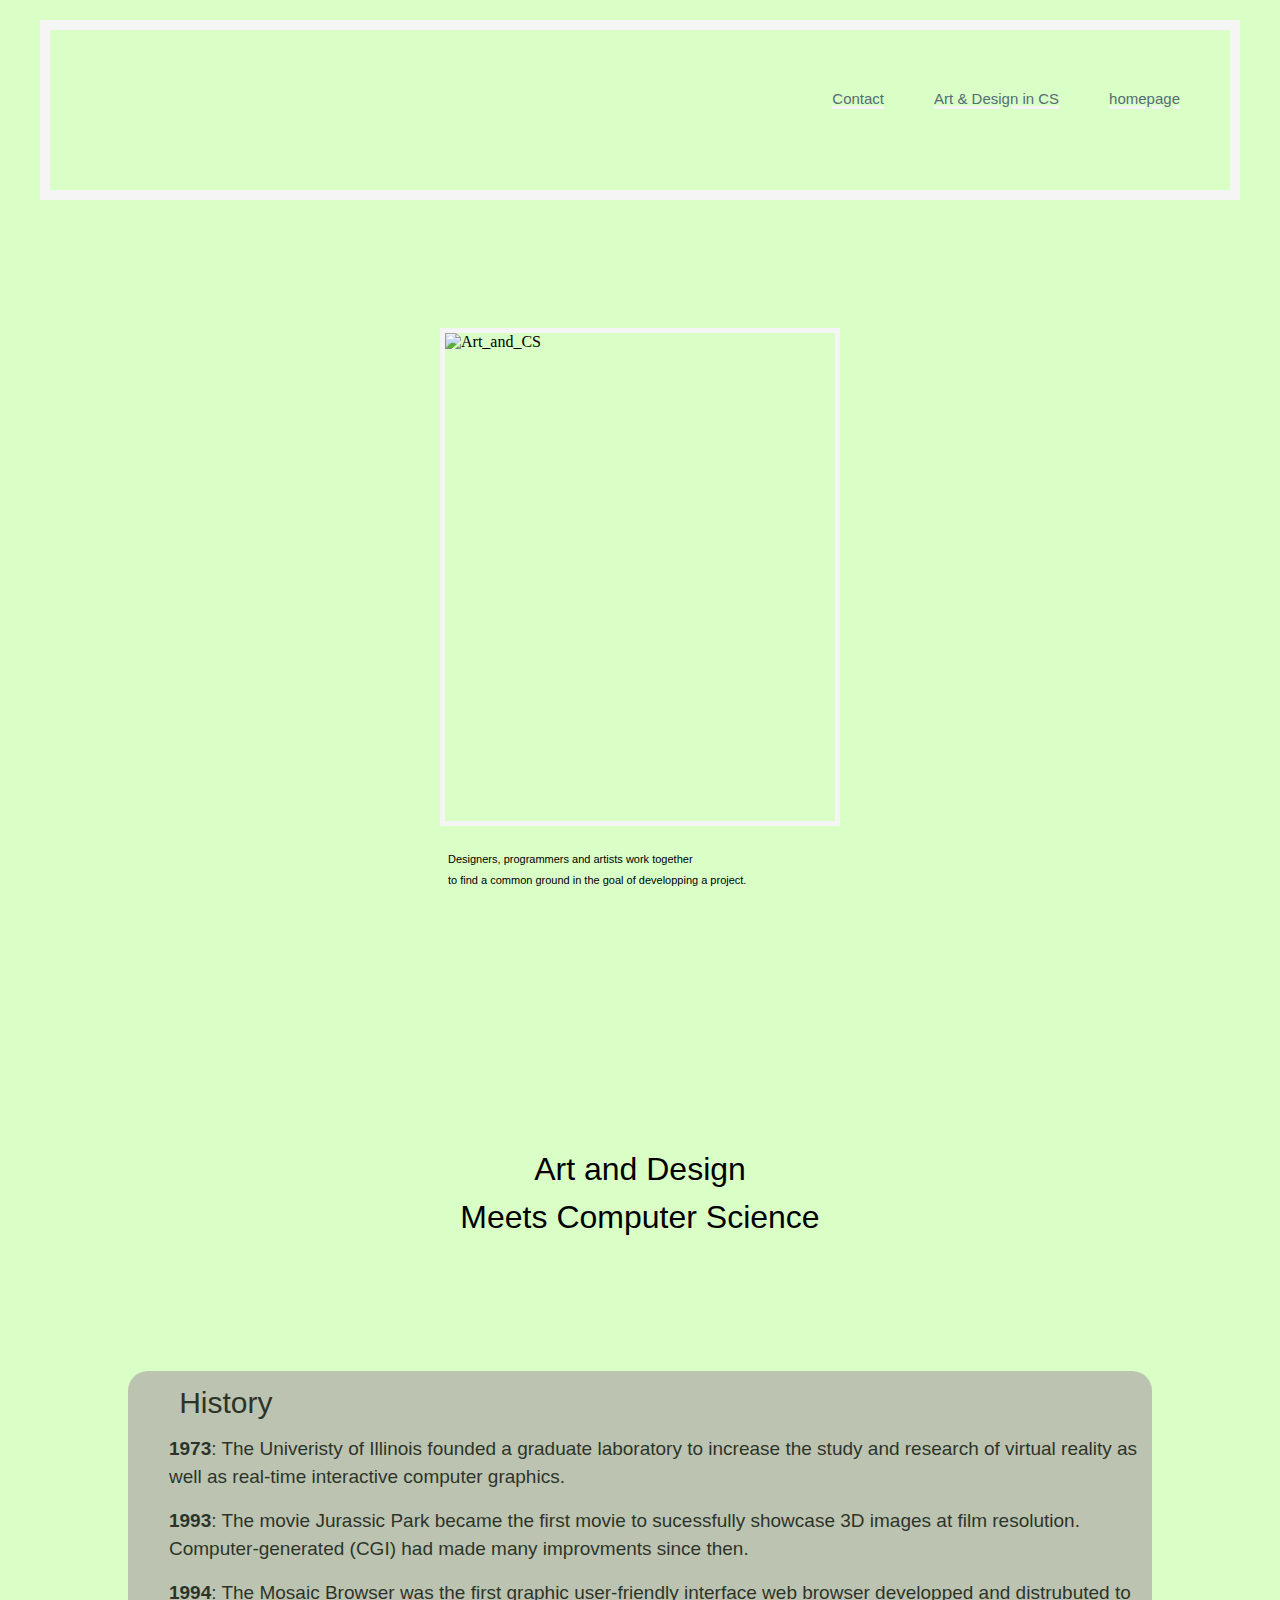
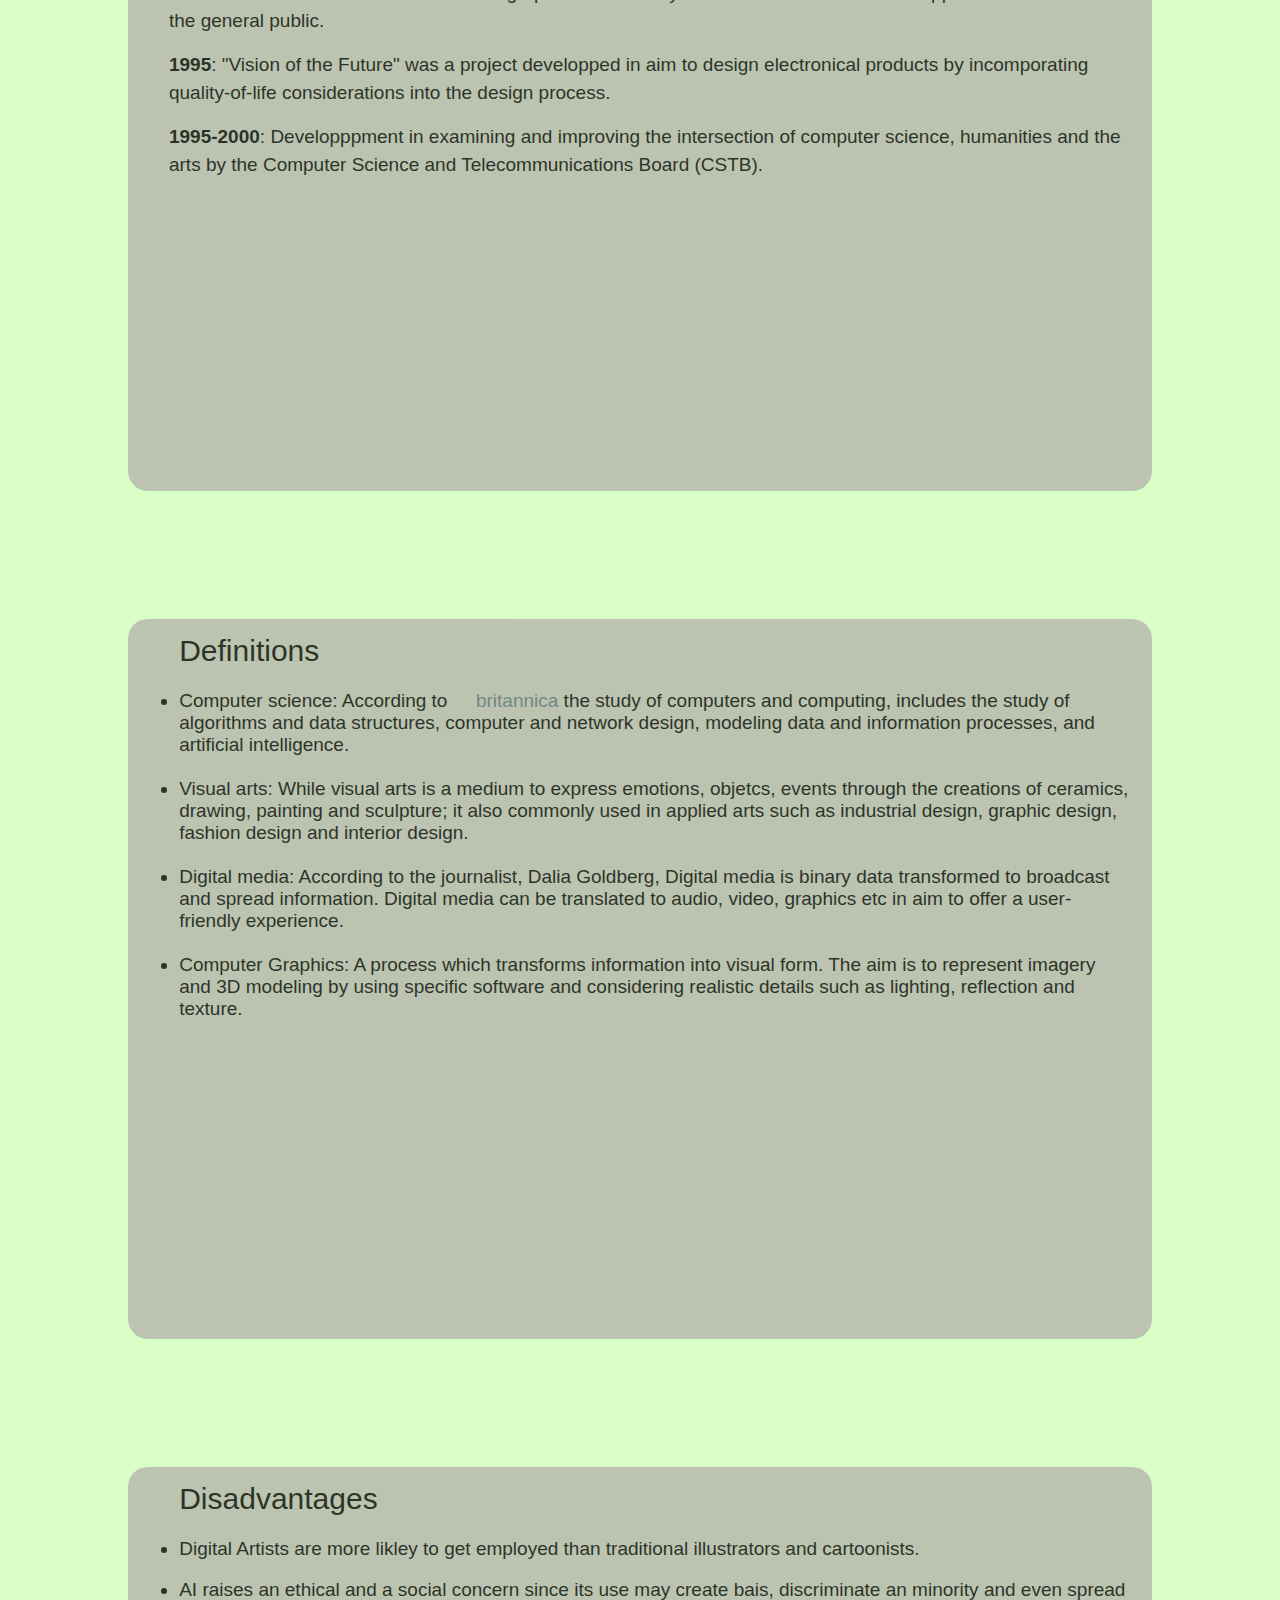
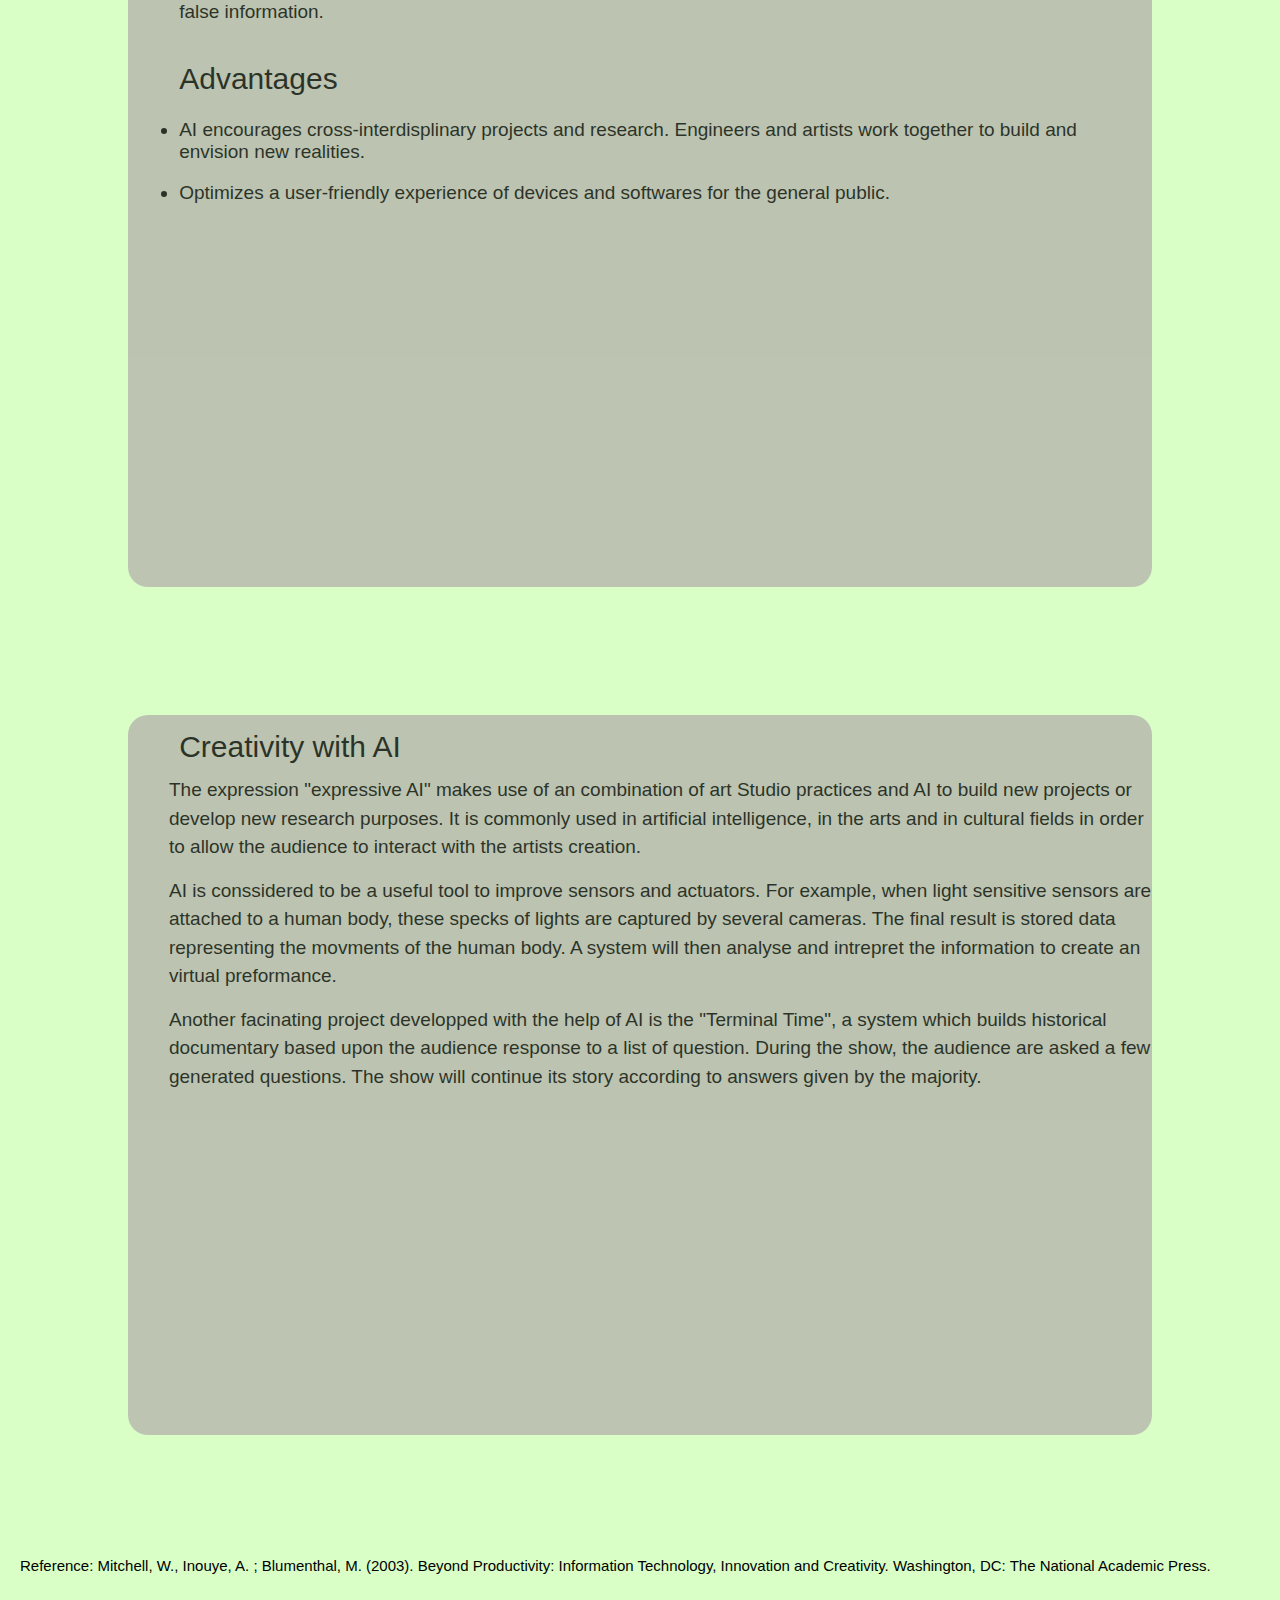
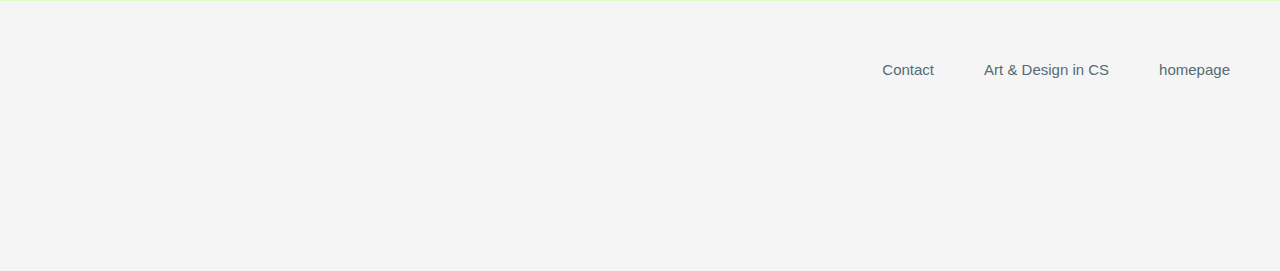
==== Blog_Creativity_with_AI.html @ 1d016e4c "Update Blog_Creativity_with_AI.html" ====
<!--
    Author: Mariam Aoune 
    Date of completion: th of Feb 2021 
    Name of file: Blog_Creativity_with_AI.html
    Description: Includes information about Digital Media 
    and Computer science in a blog-stlye form. 
-->

<!DOCTYPE html>
<html lang="en">

<head>
    <meta charset="UTF-8">
    <meta http-equiv="X-UA-Compatible" content="IE=edge">
    <meta name="viewport" content="width=device-width, initial-scale=1.0">
    <title>Document</title>

    <style>

/* CSS file for the three web pages (Homepage, Form, Blog) */

*{
   
   margin: 0;
   padding: 0;
   box-sizing: border-box;
}

body{
   width: 100%;
   height: 100vh;
   } 

#homepage{
    position: fixed;
    width: 80%;
    height: 80%;
    left: 50%;
    top: 50%;
    transform: translate(-50%, -50%);
    opacity: 80%;
    border-radius: 40px; 
    background-color: #b5b5ac;
}

.Art-Design{
     
    text-align: center;
    font-size: 40px;
    font-family:-apple-system, BlinkMacSystemFont, 'Segoe UI', Roboto, Oxygen, Ubuntu, Cantarell, 'Open Sans', 'Helvetica Neue', sans-serif;  
}

#lower-center{
    font-family:Verdana, Geneva, Tahoma, sans-serif;
    text-align: center;
    font-size: 25px;
    padding-top: 5%;       
     
}

a{
    margin-left: 1.5em;
    text-decoration: none;
    color: #576b73 ;
}

.hover:hover{
    color:whitesmoke;
}

div:nth-child(2) {
   margin-bottom: 20%;
}

div:nth-child(3),
div:nth-child(4),
div:nth-child(5),
div:nth-child(6),
div:nth-child(7) {
   margin-bottom: 10%;
}

.content {
   position: relative;
   display: block;
   width: 80%;
   height: 80%;
   left: 50%;
   transform: translate(-50%, -50%);
   opacity: 80%;
   border-radius: 20px;
   background-color: #b5b5ac;
   top: 50%;
}

#header {
   position: static;
   display: block;
   margin-bottom: 40px;
   line-height: 1.5em;
   min-width: 100%;
   text-align: center;
   font-size: 200%;
   font-family: -apple-system, BlinkMacSystemFont, 'Segoe UI', Roboto, Oxygen, Ubuntu, Cantarell, 'Open Sans', 'Helvetica Neue', sans-serif;
}

.topnav {
   position: static;
   height: 20%;
   border: 10px solid whitesmoke;
   margin: 20px 40px 0 40px;

}

.nav {
   position: relative;
   font-family: Verdana, Geneva, Tahoma, sans-serif;
   font-size: 15px;
   float: right;
   margin-top: 60px;
   margin-left: 20px;
   right: 50px;
   padding-left: 30px;
   text-decoration: 3px underline solid whitesmoke;
}

#footer {
   position: static;
   height: 30%;
   background-color: whitesmoke;
   margin-top: 20%;
}

@media screen and (max-width: 800px) {
   .topnav a:not(:first-child) {
       display: none;
   }

   .topnav a.icon {
       float: right;
       display: block;
   }
}

@media screen and (max-width: 800px) {
   #header {
       padding-bottom: 20%;
   }
}

@media screen and (max-width: 800px) {
   .content {
       line-height: 1.5em;
       height: 110%;
   }
}

@media screen and (max-width: 1000px) {
   .content {
       line-height: 1em;
       height: 150%;
   }

   #header {
       padding-bottom: 30%;
   }
}


span {
   position: absolute;
   text-align: center;
   padding: 1.5% 0 0 5%;
   font-family: Verdana, Geneva, Tahoma, sans-serif;
   font-size: 30px;
}

p {

   text-align: left;
   padding: 1% 0 0 4%;
   font-family: Verdana, Geneva, Tahoma, sans-serif;
   font-size: 19px;
   line-height: 1.5em;
   margin-bottom: 0.25em;

}

ul {
   position: absolute;
   text-align: left;
   padding: 7% 2% 0 5%;
   font-family: Verdana, Geneva, Tahoma, sans-serif;
   font-size: 19px;

}

.image1 {

   display: block;
   margin-left: auto;
   margin-right: auto;
   
}

.figcaption {
   padding-left: 35%;
   font-family: Verdana, Geneva, Tahoma, sans-serif;
   font-size: 11px;  
    
}

#caption-image{
   margin-top: -9%;
   position: static;
}

img {
   max-width: 100%;
   height: auto;
   border: 5px solid whitesmoke;
   border-spacing: 20px;
   position: relative;
   margin: 10%;

}

form {
   margin: 0 auto;
   width: 40%;

}

#Name {
   padding: 0 0 80px 0;


}

#Email {
   padding: 30px 0 0 0;
}

.feedback {
   height: 100px;
}

input[type="text"],
[type="email"],
textarea {
   font-family: sans-serif;
   font-size: 18px;
   color: #544c51;
   width: 100%;
   padding: 0.5em;
}

input[type=submit] {
   background-color: #c3c1c9;
   padding: 5px 15px;
}


label {
   line-height: 50px;
   margin: 20px;
   font-size: 20px;
   font-family: -apple-system, BlinkMacSystemFont, 'Segoe UI', Roboto, Oxygen, Ubuntu, Cantarell, 'Open Sans', 'Helvetica Neue', sans-serif;
   letter-spacing: 1px;
   color: #6a6a75;
}


input,
textarea {
   border-radius: 10px;
   border-color: #c3c1c9;
   border-style: solid;
   height: 40px;
   background-color: #e4e1eb;
}

#text-form {
   padding-left: 35%;
   margin-bottom: 15%;
   margin-top: 5%;
   color: #6a6a75;
}

td {
   padding: 0 15px;
}

.agreement {
   font-size: 15px;
   margin-top: 4%;
}

input[type="checkbox"] {
   margin-left: 30px;
   margin-right: -30px;
}
       
    </style>
</head>

<body style="background-color: #d9ffc7;">
    <div class="topnav" id="myTopnav">
        <a href="index.html" class="nav">homepage</a>
        <a href="Blog_Creativity_with_AI.html" class="nav">Art & Design in CS</a>
        <a href="form_Creativity_AI.html" class="nav">Contact</a>
    </div>

    <div id="image">
        <figure>
            <img src="https://www.google.com/url?sa=i&url=https%3A%2F%2Fwww.computersforcreativity.com%2Fcodingartmath&psig=AOvVaw2YvL0ibrFMrGiAxYAsUjAV&ust=1636309951080000&source=images&cd=vfe&ved=0CAsQjRxqFwoTCMia99GvhPQCFQAAAAAdAAAAABAD"
                alt="Art_and_CS" width="400" height="500" class="image1">
            <div id="caption-image">
                <p class="figcaption">Designers, programmers and artists work together</p>
                <p class="figcaption" style="margin-top: -1em;"> to find a common ground in the goal of developping a project.</p>
            </div>
        </figure>
    </div>

    <div id="header">
        <header>Art and Design</header>
        <header>Meets Computer Science</header>
    </div>

    <div id="history" class="content">

        <span>History</span>
        <br><br><br>

        <p><b>1973</b>: The Univeristy of Illinois founded a graduate laboratory to increase the study
            and research of virtual reality as well as real-time interactive computer graphics.
        </p>

        <p><b>1993</b>: The movie Jurassic Park became the first movie to sucessfully showcase 3D images at
            film resolution. Computer-generated (CGI) had made many improvments since then.
        </p>
        <p>
            <b>1994</b>: The Mosaic Browser was the first graphic user-friendly interface web browser
            developped and distrubuted to the general public.
        </p>
        <p><b>1995</b>: "Vision of the Future" was a project developped in aim to design electronical products
            by incomporating quality-of-life considerations into the design process.
        </p>
        <p><b>1995-2000</b>: Developppment in examining and improving the intersection of
            computer science, humanities and the arts by the Computer Science and Telecommunications
            Board (CSTB).
        </p>

    </div>

    <div id="definitions" class="content">

        <span>Definitions</span>

        <ul>
            <li> Computer science: According to<a href="https://www.britannica.com/science/computer-science"
                    target="_blank">britannica</a>
                the study of computers and computing,
                includes the study of algorithms and data structures, computer and network design,
                modeling data and information processes, and artificial intelligence.
            </li>
            <br>
            <li>
                Visual arts: While visual arts is a medium to express emotions, objetcs, events through the
                creations of ceramics, drawing, painting and sculpture; it also commonly used in applied arts such as
                industrial design, graphic design, fashion design and interior design.
            </li>
            <br>
            <li>
                Digital media: According to the journalist, Dalia Goldberg, Digital media is binary data transformed to
                broadcast and spread information.
                Digital media can be translated to audio, video, graphics etc in aim to offer a user-friendly
                experience.
            </li>
            <br>
            <li>
                Computer Graphics: A process which transforms information into visual form. The aim is to represent
                imagery and 3D modeling by using specific software and considering realistic details such as
                lighting, reflection and texture.
            </li>

        </ul>

    </div>

    <div id="pros-cons" class="content">

        <span>Disadvantages</span>
        <ul>
            <li>
                Digital Artists are more likley to get employed than traditional illustrators and cartoonists.
            </li>
            <li style="margin-top: 1em;">
                AI raises an ethical and a social concern since its use may create bais, discriminate an minority
                and even spread false information.
            </li>
        </ul>
        <span style="margin-top: 6em;">Advantages</span>
        <ul style="margin-top: 9.5em">
            <li>
                AI encourages cross-interdisplinary projects and research. Engineers and artists work together to build
                and envision new realities.
            </li>
            <li style="margin-top: 1em;">
                Optimizes a user-friendly experience of devices and softwares for the general public.
            </li>
        </ul>

    </div>

    <div id="AI" class="content">
        <span>Creativity with AI</span>
        <div id="AI-text" style="padding-top: 5%;">
            <p>The expression "expressive AI" makes use of an combination of art Studio practices
                and AI to build new projects or develop new research purposes. It is commonly used in artificial
                intelligence, in the arts and in cultural fields in order to allow the audience to interact with the artists creation. </p>
            <p> AI is conssidered to be a useful tool to improve sensors and actuators. For example,
                when light sensitive sensors are attached to a human body, these specks of lights are captured by several
                cameras.
                The final result is stored data representing the movments of the human body. A system will then analyse
                and
                intrepret the information to create an virtual preformance.
            </p>
            <p> Another facinating project developped with the help of AI is the "Terminal Time",
                a system which builds historical documentary based upon the audience response to a list of question.
                During the show, the audience are asked a few generated questions. The show will continue its story
                according
                to answers given by the majority. </p>
        </div>

    </div>

    <div id="reference">
        <span style="font-size: 15px; margin-top: 5%; padding:20px; text-align: left;"> Reference: Mitchell, W., Inouye, A. ; Blumenthal, M. (2003). Beyond Productivity: Information Technology, Innovation and Creativity. Washington, DC: The National Academic Press. </span>
    </div>

    <div id="footer">
        <a href="index.html" class="nav">homepage</a>
        <a href="Blog_Creativity_with_AI.html" class="nav">Art & Design in CS</a>
        <a href="form_Creativity_AI.html" class="nav">Contact</a>
    </div>


</body>

</html>
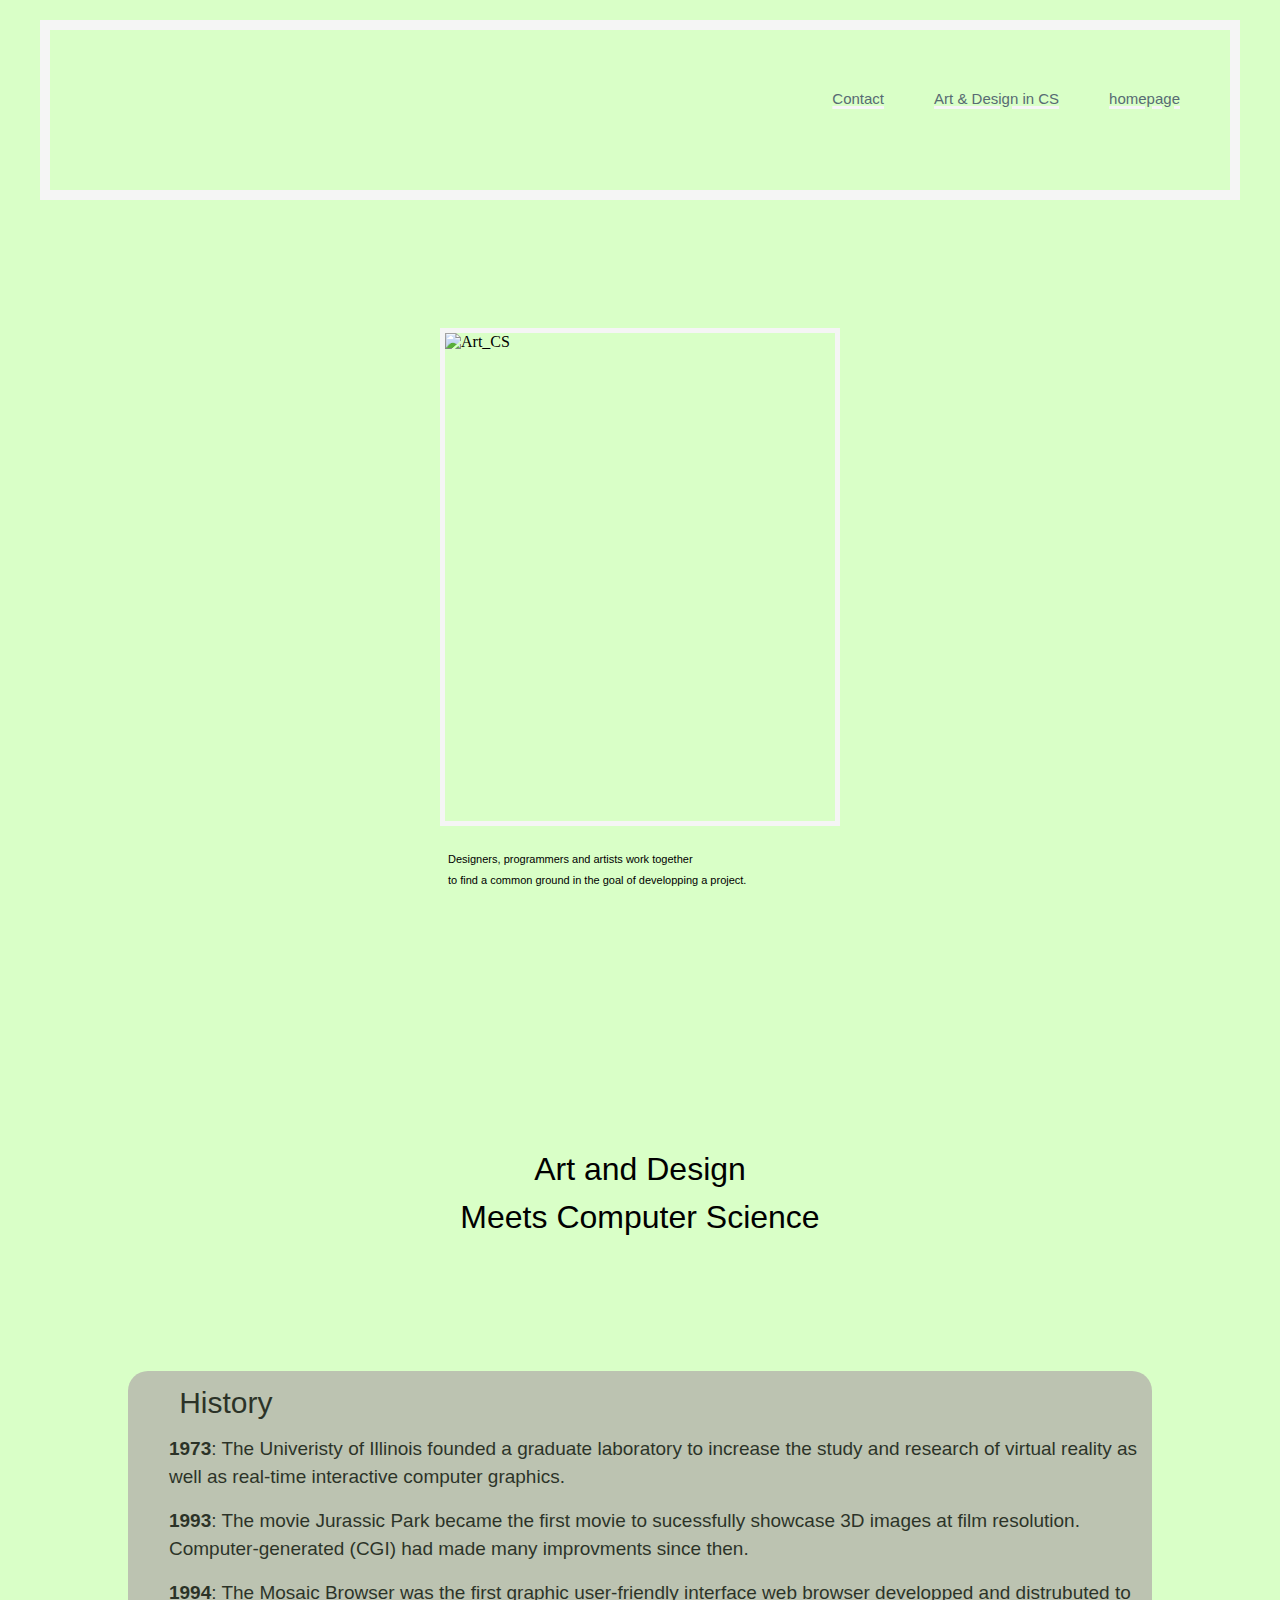
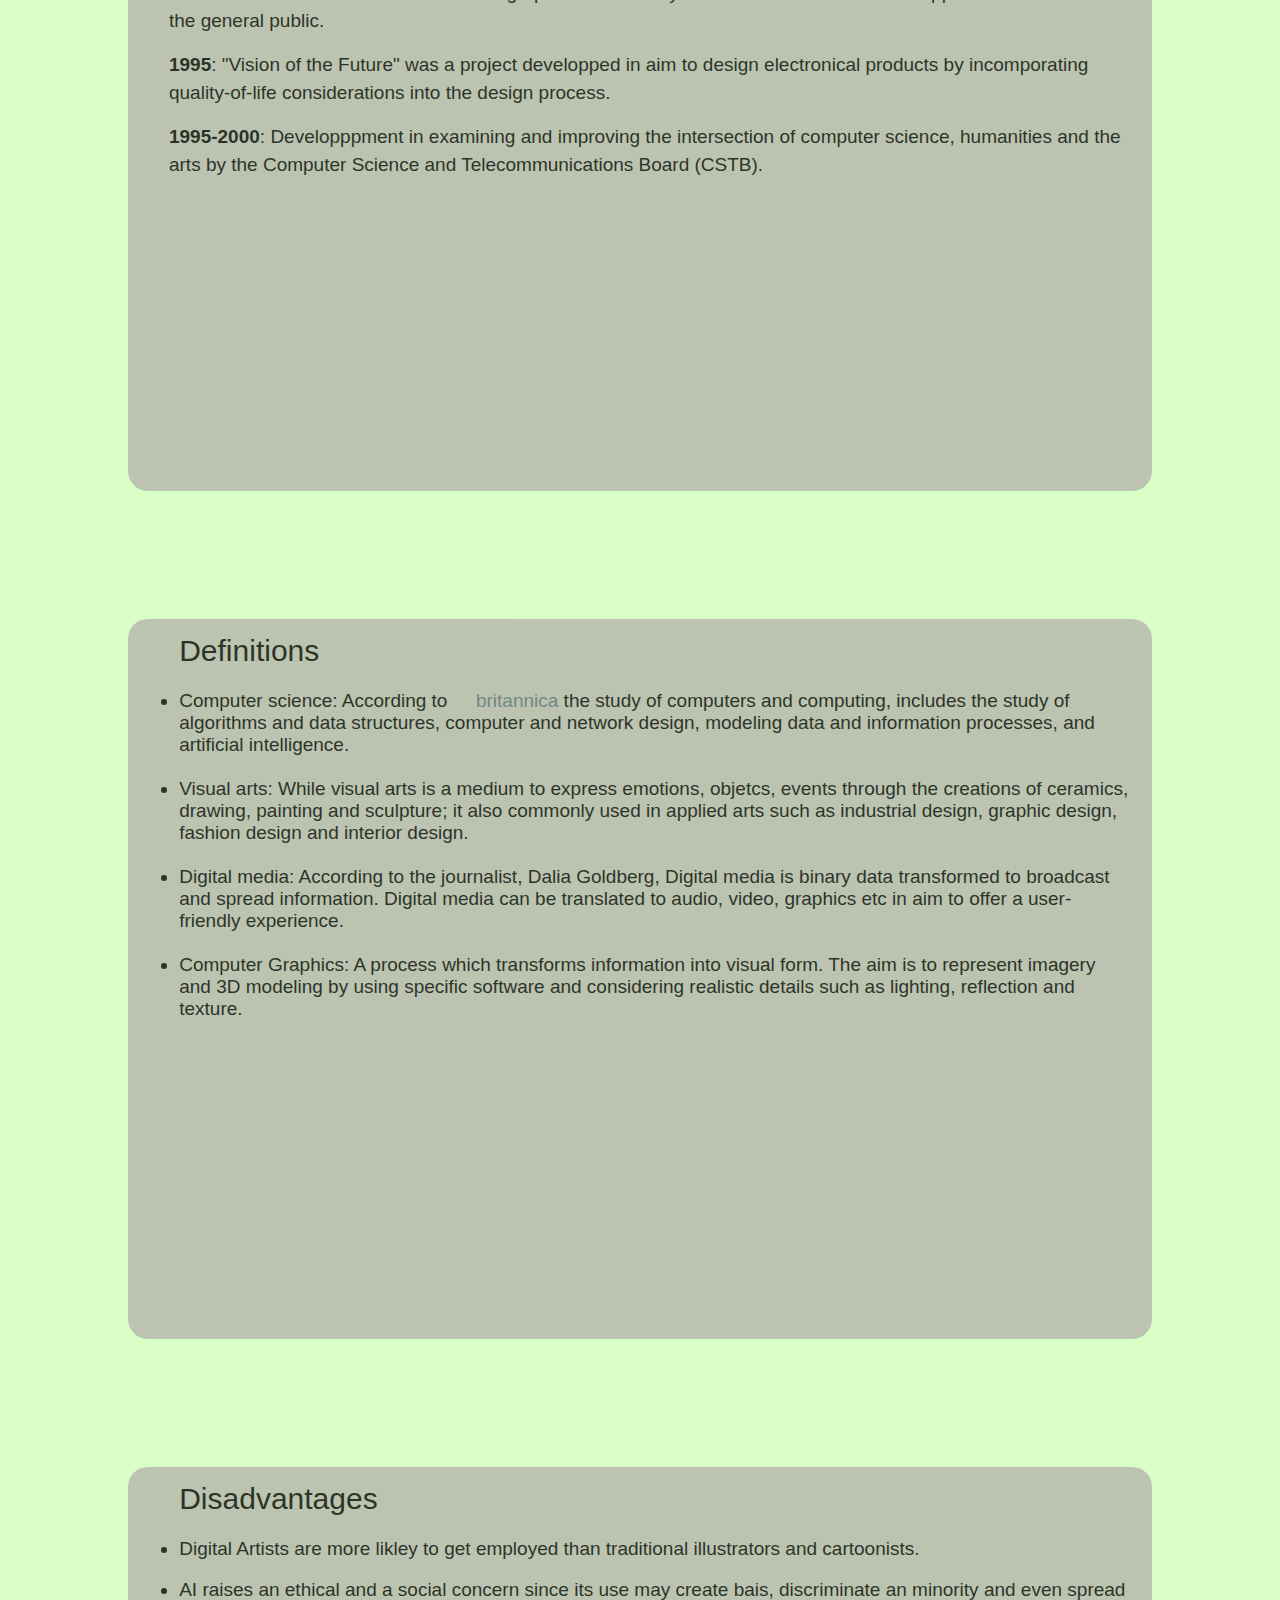
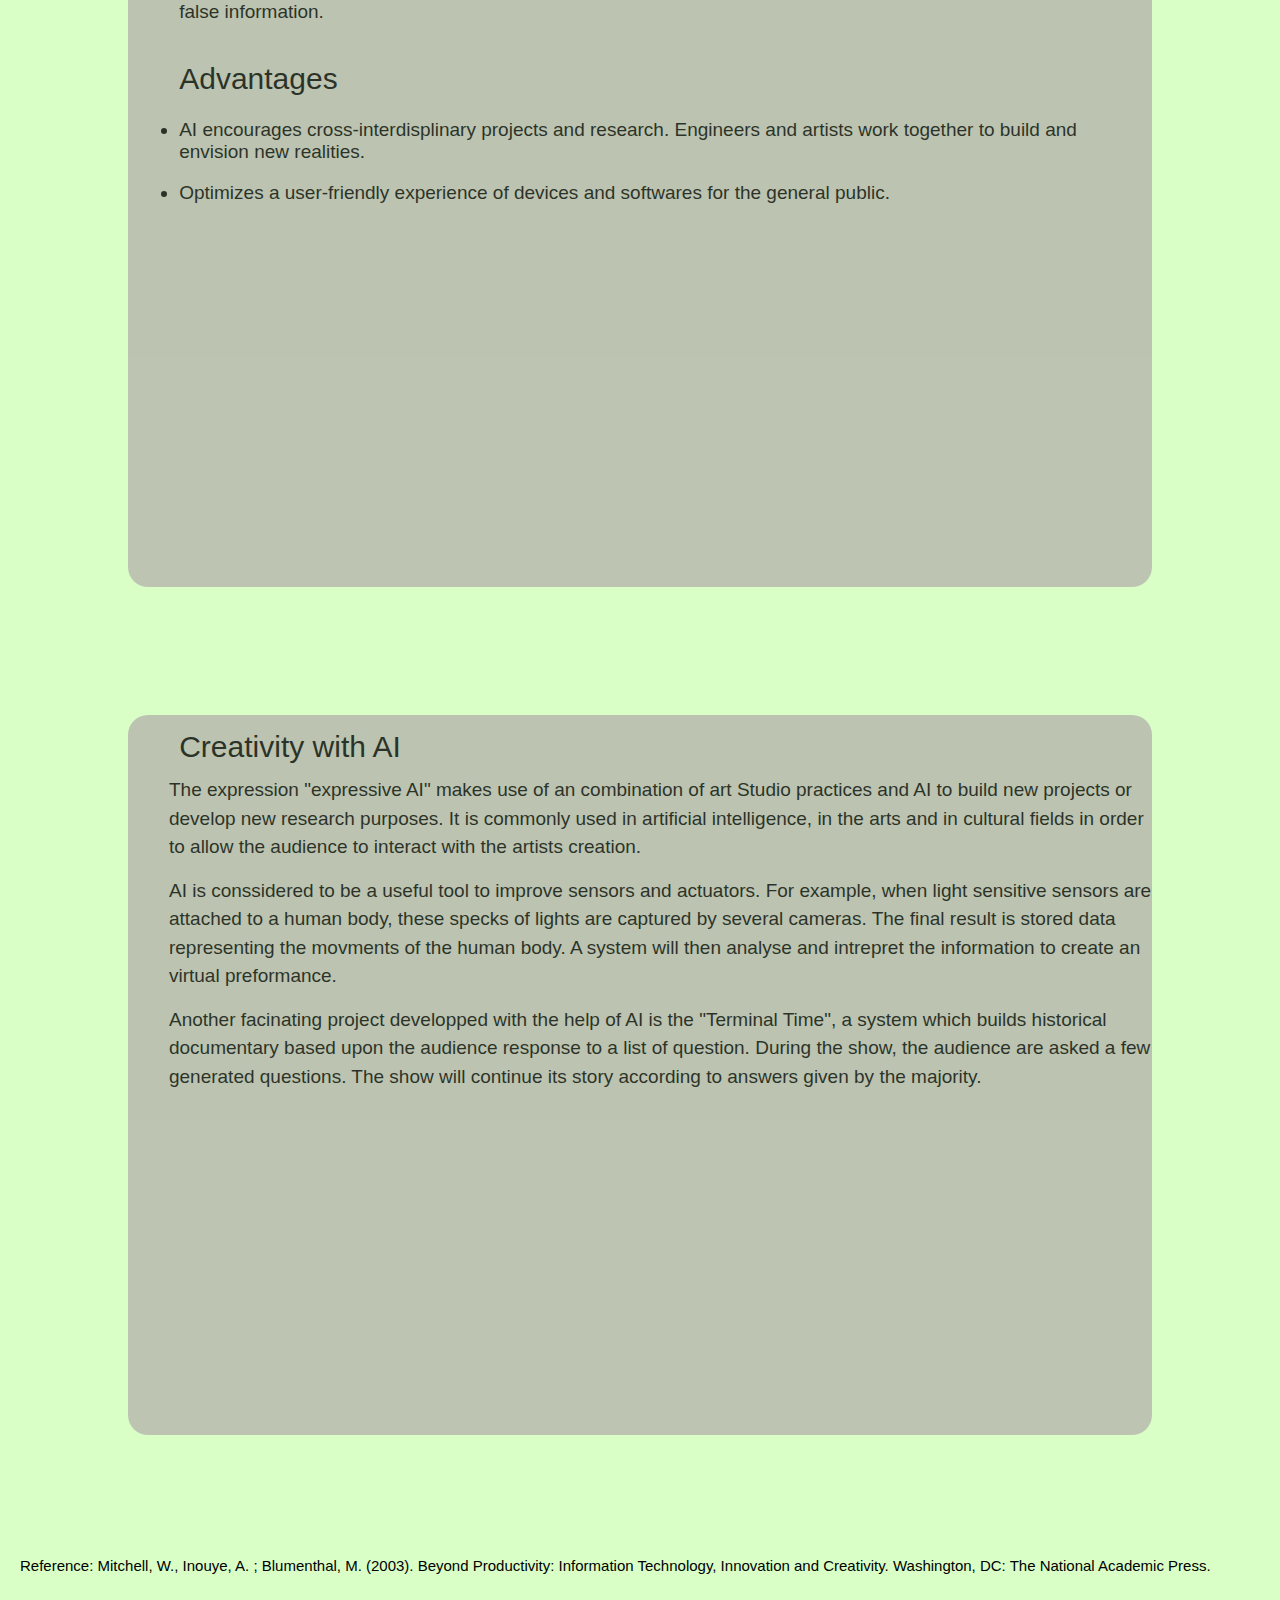
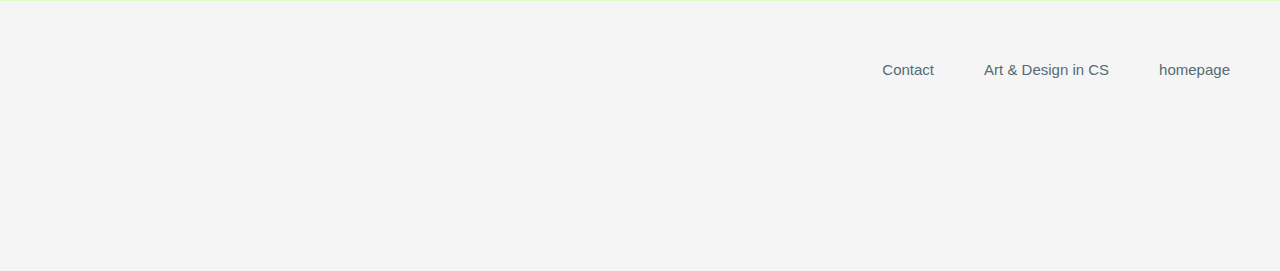
==== commit 972cebe3: "Update Blog_Creativity_with_AI.html" ====
--- a/Blog_Creativity_with_AI.html
+++ b/Blog_Creativity_with_AI.html
@@ -313,8 +313,7 @@
 
     <div id="image">
         <figure>
-            <img src="https://www.google.com/url?sa=i&url=https%3A%2F%2Fwww.computersforcreativity.com%2Fcodingartmath&psig=AOvVaw2YvL0ibrFMrGiAxYAsUjAV&ust=1636309951080000&source=images&cd=vfe&ved=0CAsQjRxqFwoTCMia99GvhPQCFQAAAAAdAAAAABAD"
-                alt="Art_and_CS" width="400" height="500" class="image1">
+             <img src="Art_CS.png" alt="Art_CS" width="400" height="500" class="image1">
             <div id="caption-image">
                 <p class="figcaption">Designers, programmers and artists work together</p>
                 <p class="figcaption" style="margin-top: -1em;"> to find a common ground in the goal of developping a project.</p>
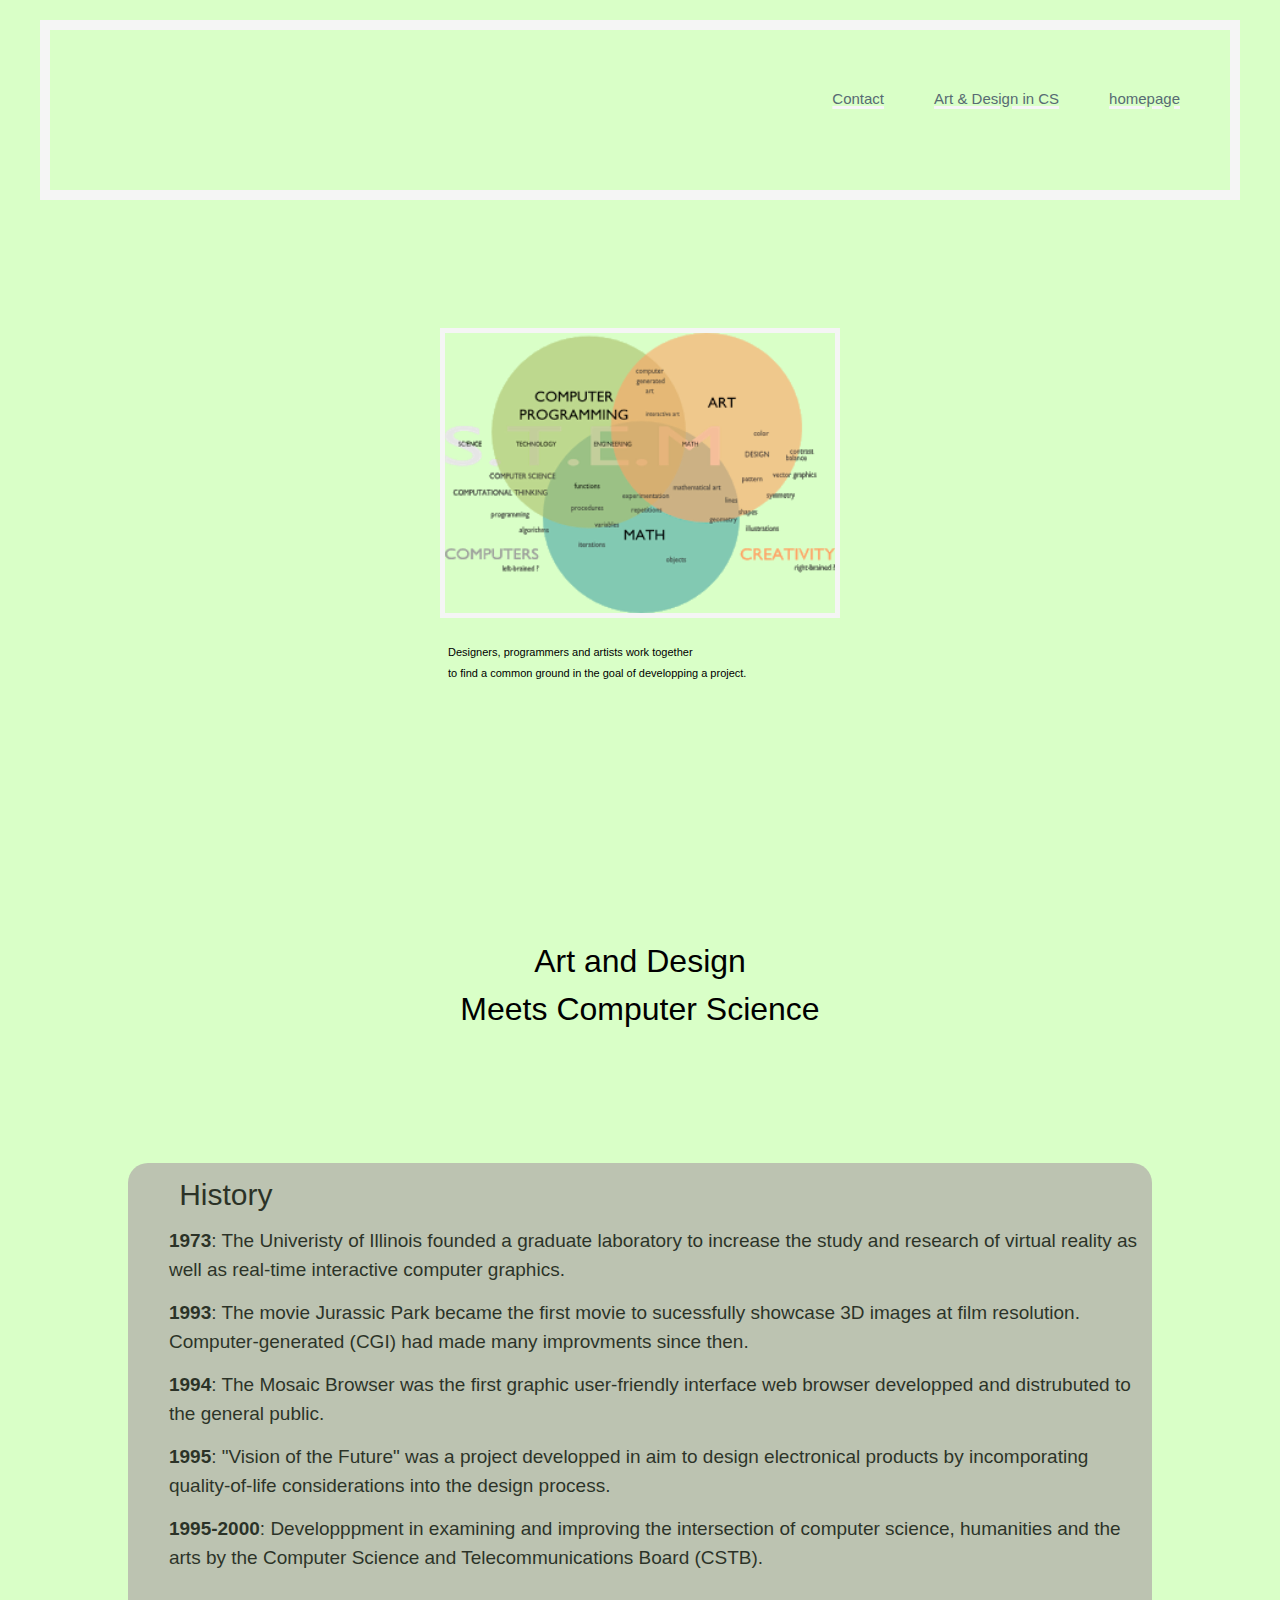
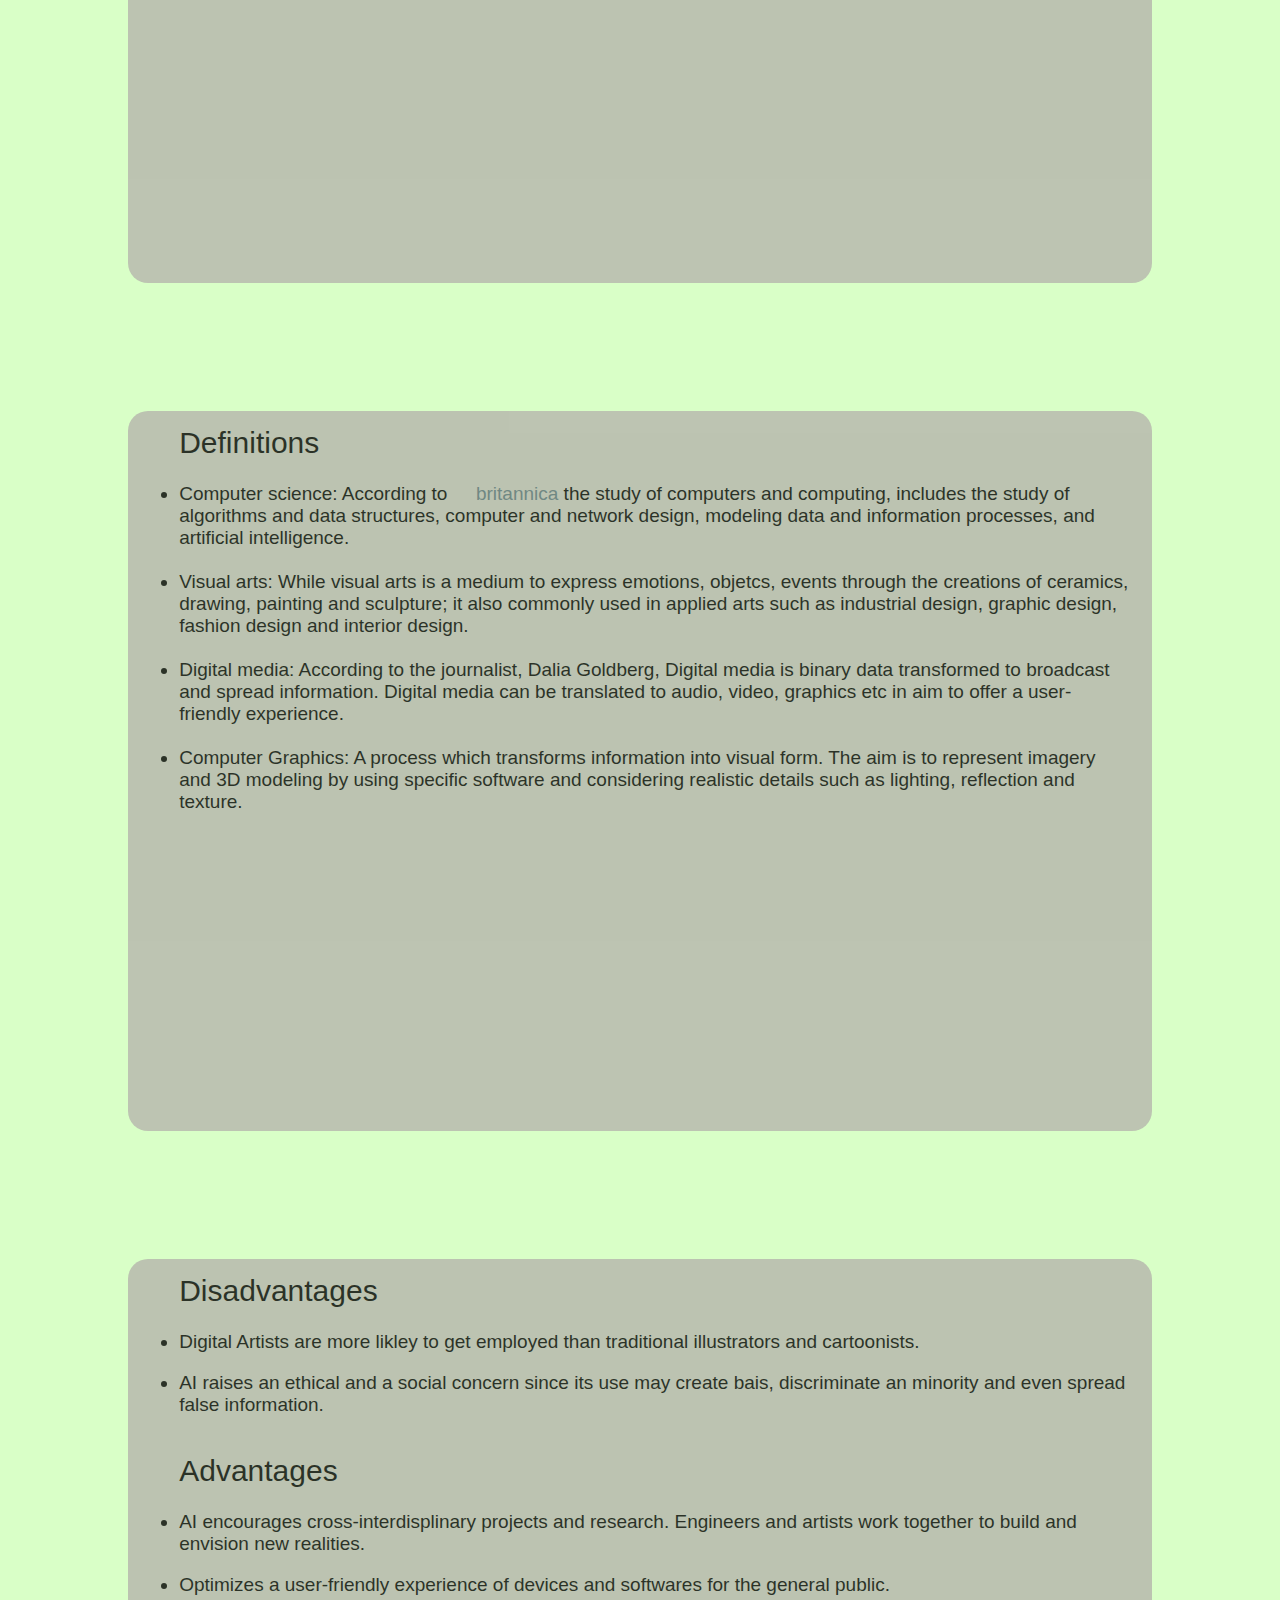
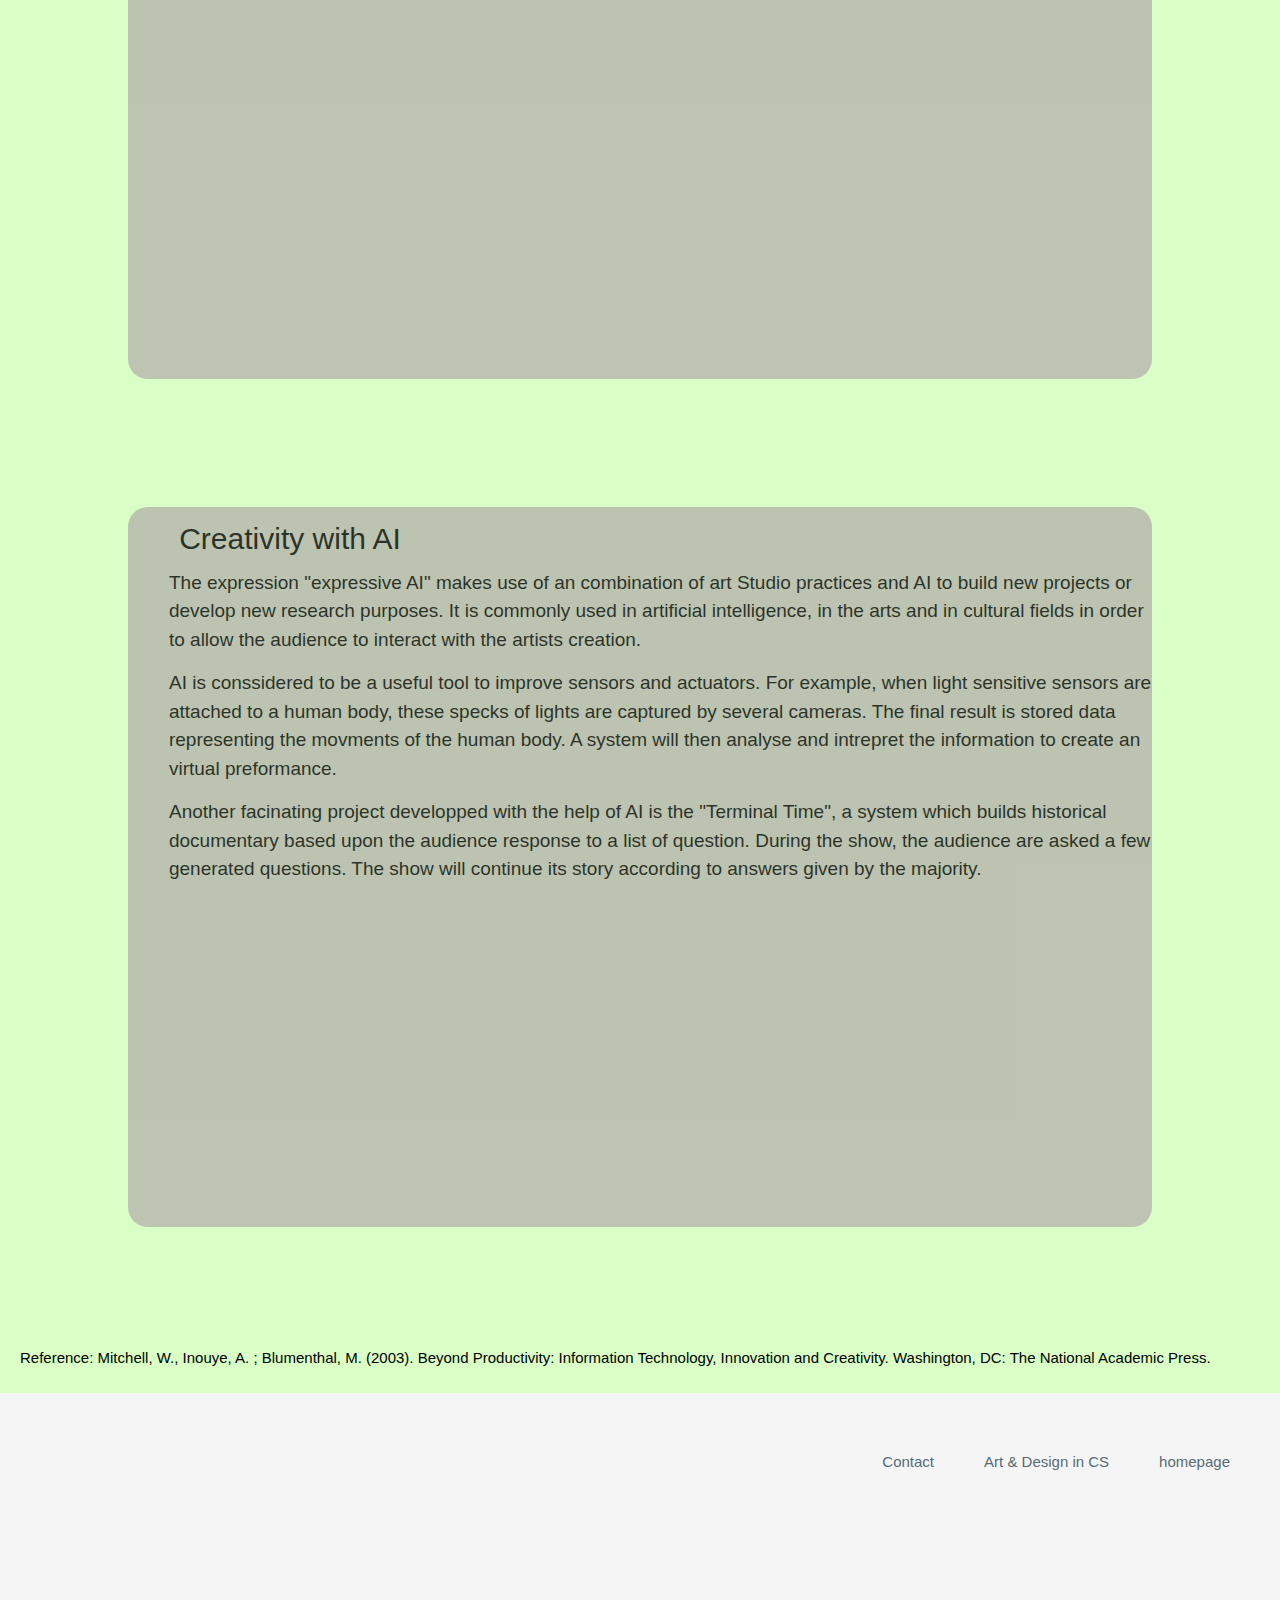
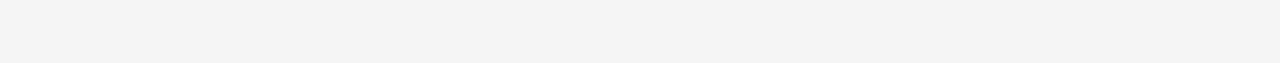
==== commit 9a2dcb85: "Update Blog_Creativity_with_AI.html" ====
--- a/Blog_Creativity_with_AI.html
+++ b/Blog_Creativity_with_AI.html
@@ -313,7 +313,7 @@
 
     <div id="image">
         <figure>
-             <img src="Art_CS.png" alt="Art_CS" width="400" height="500" class="image1">
+            <img src="Art_CS.png" alt="Art_CS" width="400" height="500" class="image1">
             <div id="caption-image">
                 <p class="figcaption">Designers, programmers and artists work together</p>
                 <p class="figcaption" style="margin-top: -1em;"> to find a common ground in the goal of developping a project.</p>
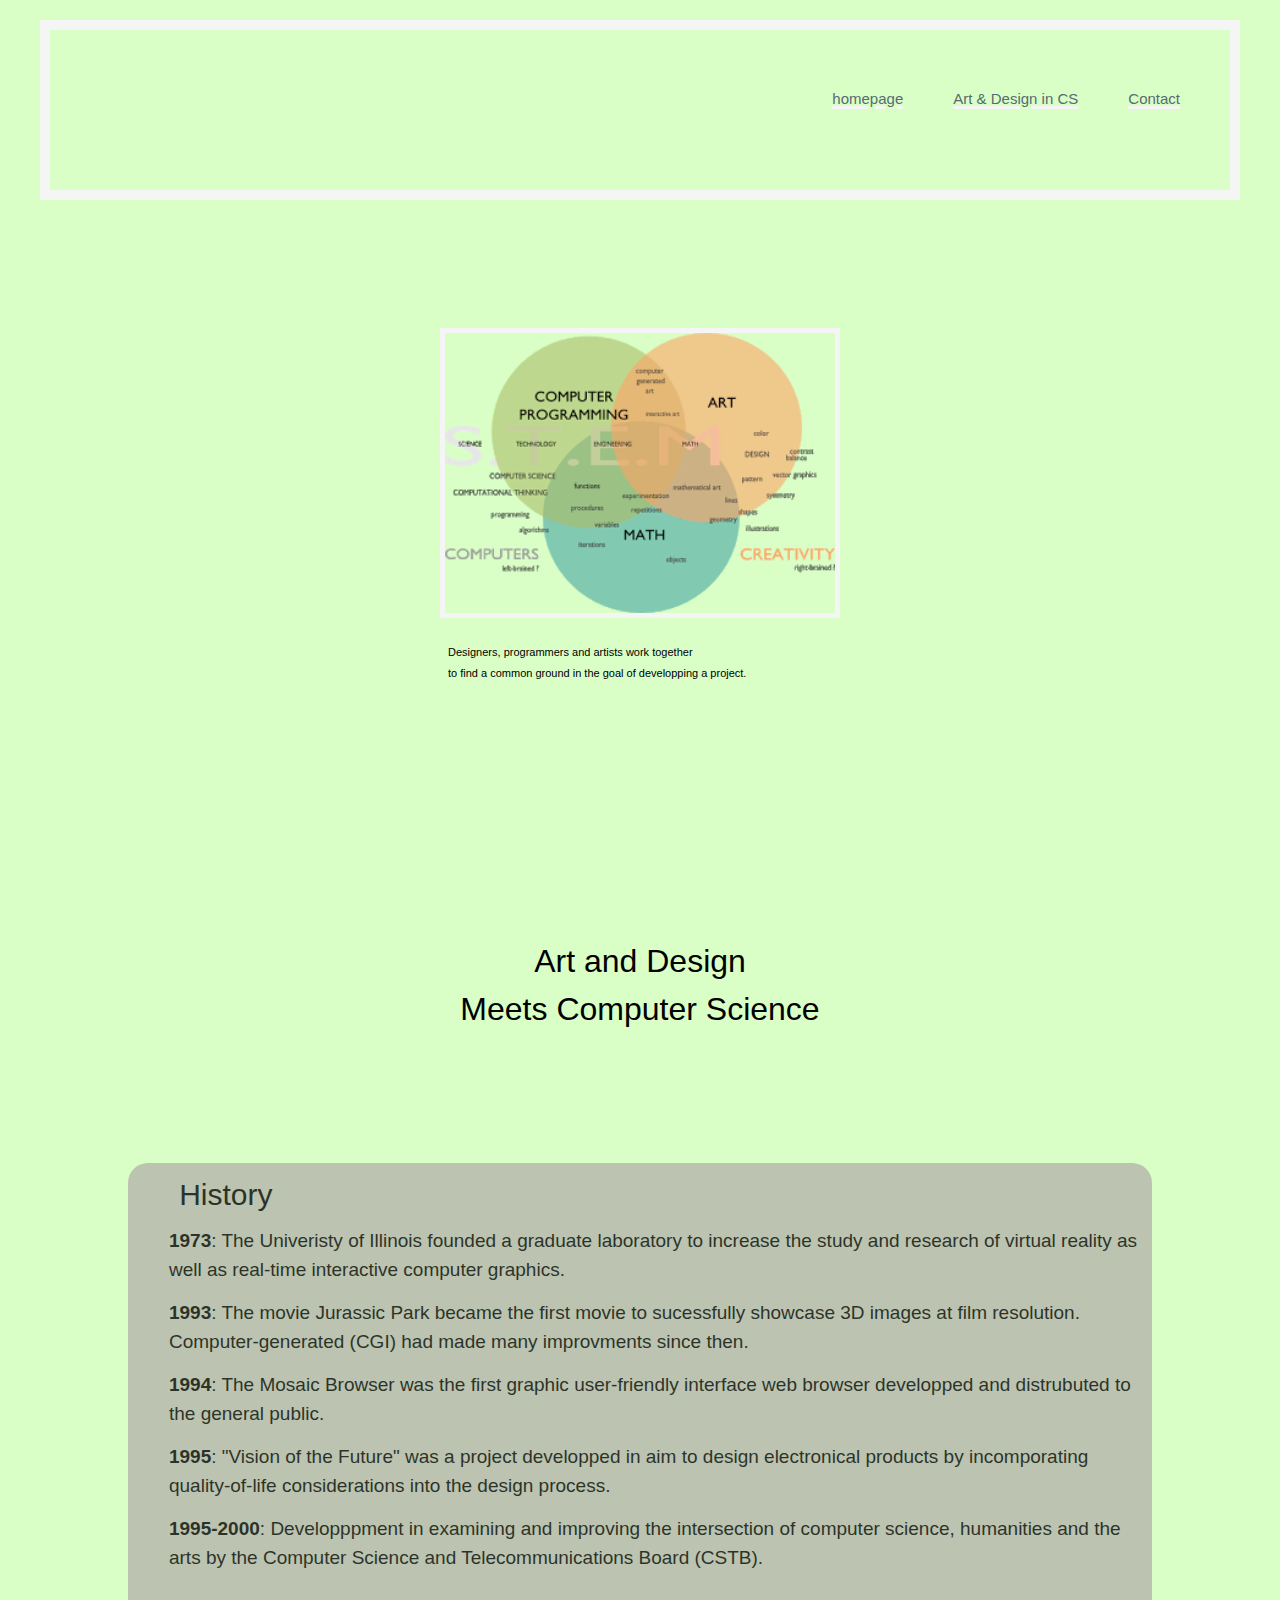
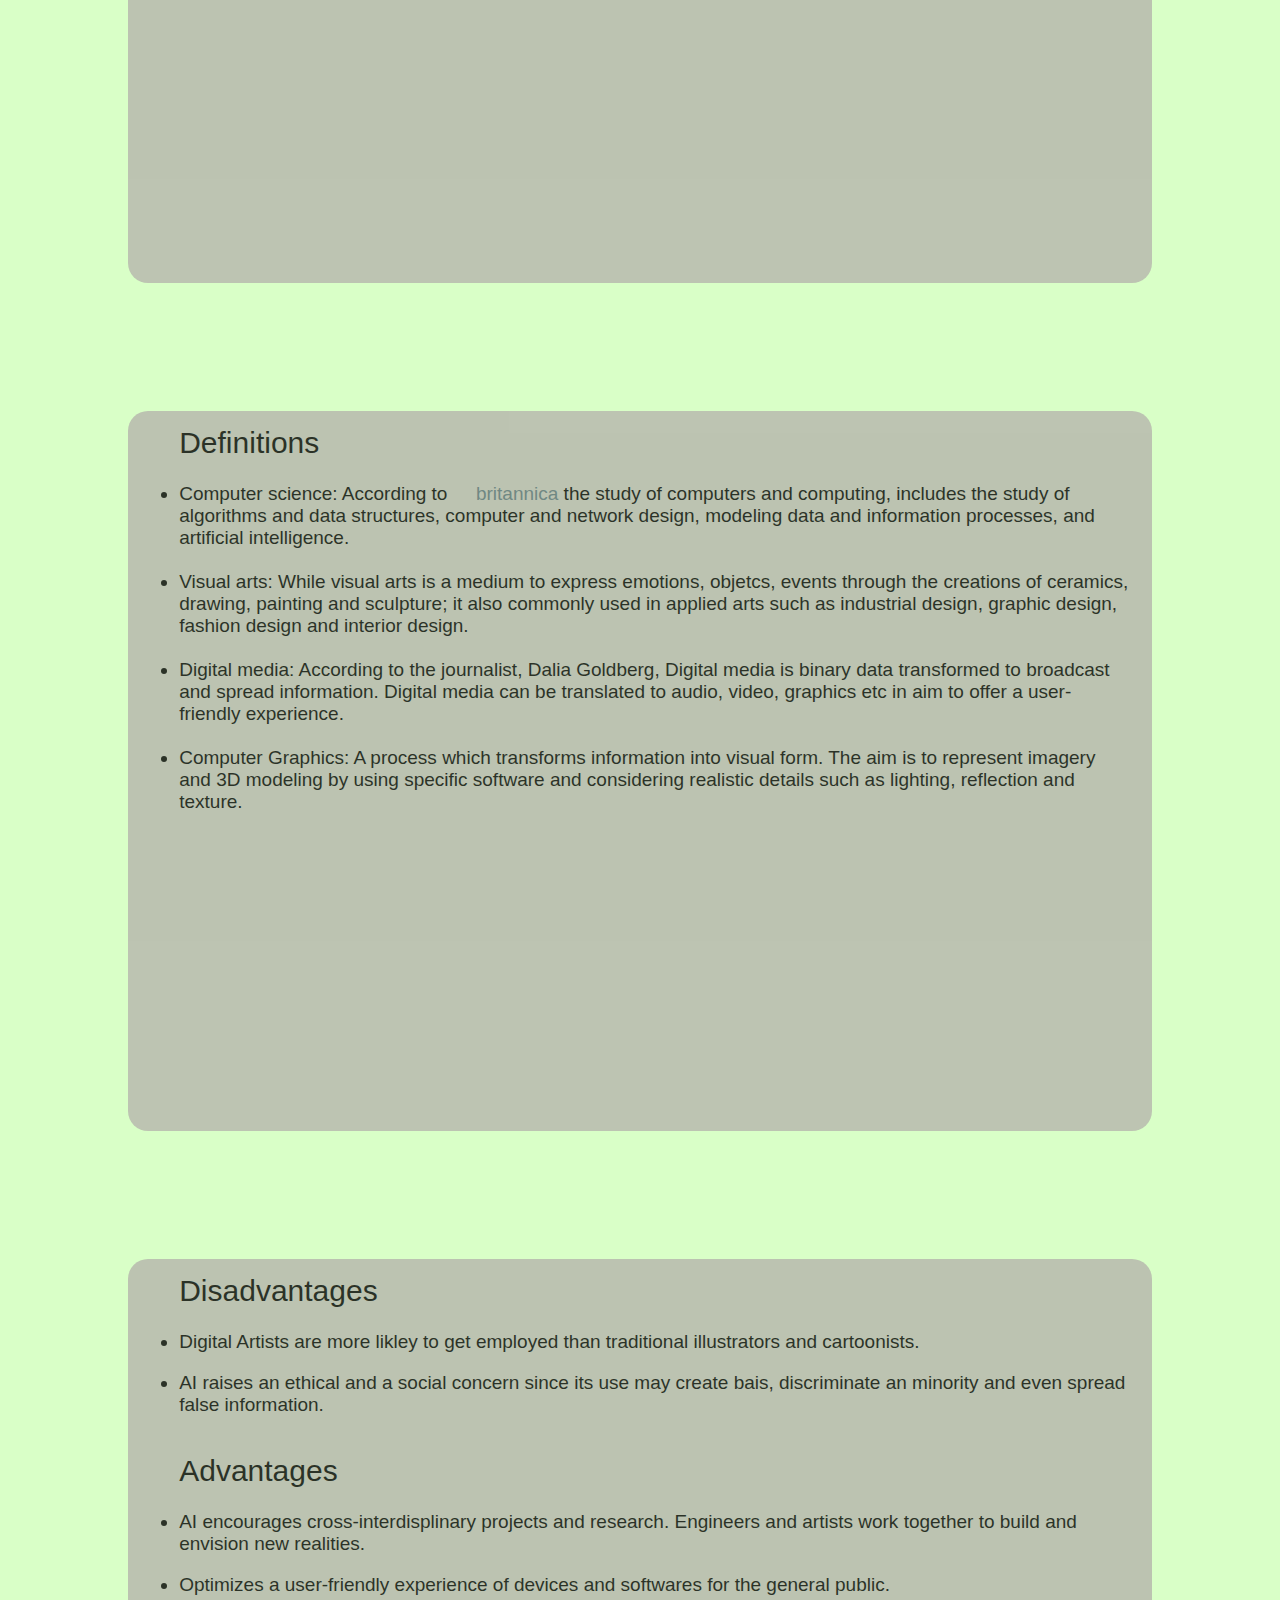
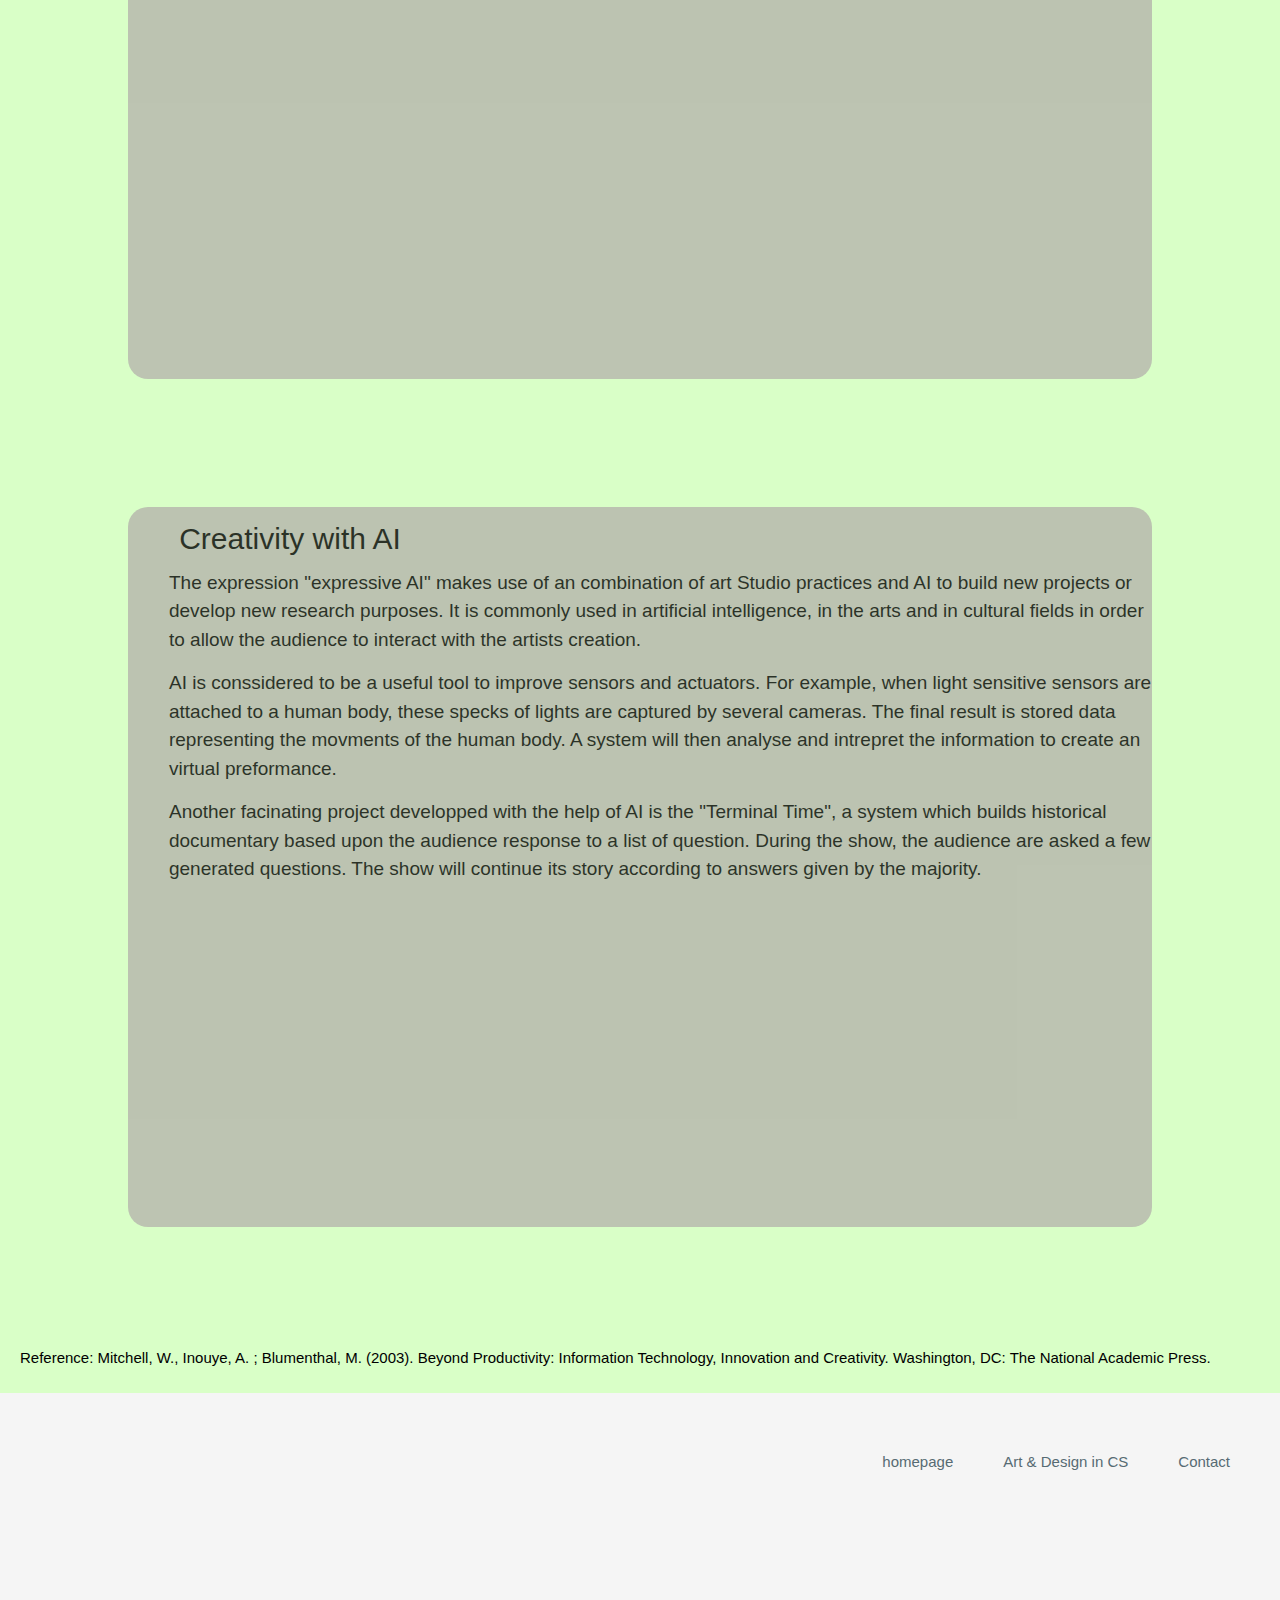
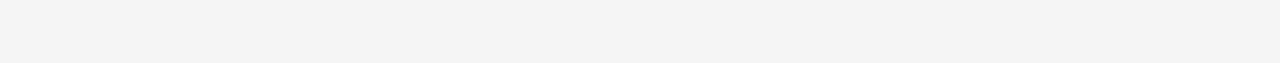
==== commit 7b6f0b68: "Update Blog_Creativity_with_AI.html" ====
--- a/Blog_Creativity_with_AI.html
+++ b/Blog_Creativity_with_AI.html
@@ -306,9 +306,9 @@
 
 <body style="background-color: #d9ffc7;">
     <div class="topnav" id="myTopnav">
+        <a href="form_Creativity_AI.html" class="nav">Contact</a>
+        <a href="Blog_Creativity_with_AI.html" class="nav">Art & Design in CS</a>
         <a href="index.html" class="nav">homepage</a>
-        <a href="Blog_Creativity_with_AI.html" class="nav">Art & Design in CS</a>
-        <a href="form_Creativity_AI.html" class="nav">Contact</a>
     </div>
 
     <div id="image">
@@ -439,9 +439,9 @@
     </div>
 
     <div id="footer">
+        <a href="form_Creativity_AI.html" class="nav">Contact</a>
+        <a href="Blog_Creativity_with_AI.html" class="nav">Art & Design in CS</a>
         <a href="index.html" class="nav">homepage</a>
-        <a href="Blog_Creativity_with_AI.html" class="nav">Art & Design in CS</a>
-        <a href="form_Creativity_AI.html" class="nav">Contact</a>
     </div>
 
 
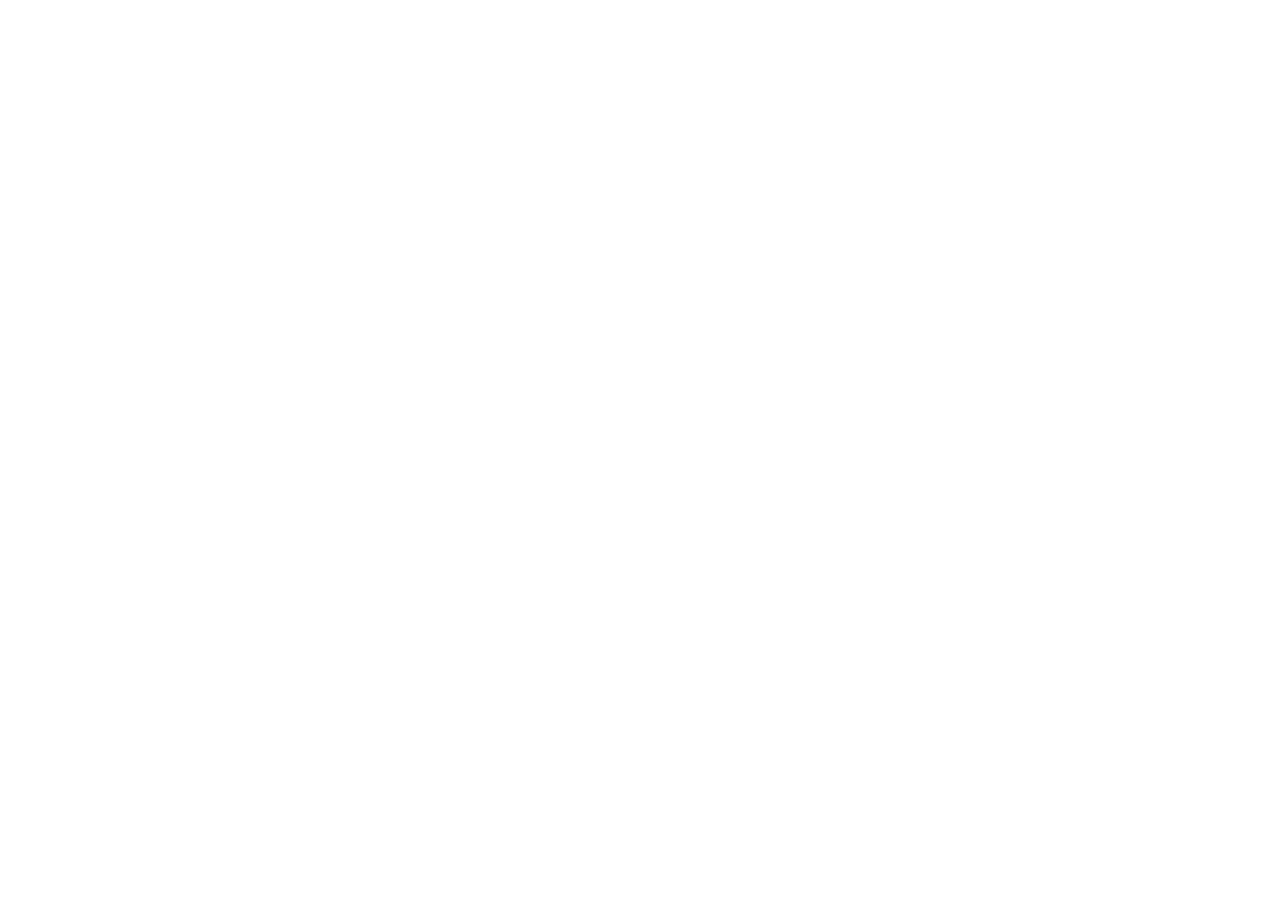
==== commit fea577f4: "Update Blog_Creativity_with_AI.html" ====
--- a/Blog_Creativity_with_AI.html
+++ b/Blog_Creativity_with_AI.html
@@ -14,294 +14,10 @@
     <meta http-equiv="X-UA-Compatible" content="IE=edge">
     <meta name="viewport" content="width=device-width, initial-scale=1.0">
     <title>Document</title>
+    <link rel="stylesheet" type="text/css"href="Creativity_with_AI.css">
 
     <style>
 
-/* CSS file for the three web pages (Homepage, Form, Blog) */
-
-*{
-   
-   margin: 0;
-   padding: 0;
-   box-sizing: border-box;
-}
-
-body{
-   width: 100%;
-   height: 100vh;
-   } 
-
-#homepage{
-    position: fixed;
-    width: 80%;
-    height: 80%;
-    left: 50%;
-    top: 50%;
-    transform: translate(-50%, -50%);
-    opacity: 80%;
-    border-radius: 40px; 
-    background-color: #b5b5ac;
-}
-
-.Art-Design{
-     
-    text-align: center;
-    font-size: 40px;
-    font-family:-apple-system, BlinkMacSystemFont, 'Segoe UI', Roboto, Oxygen, Ubuntu, Cantarell, 'Open Sans', 'Helvetica Neue', sans-serif;  
-}
-
-#lower-center{
-    font-family:Verdana, Geneva, Tahoma, sans-serif;
-    text-align: center;
-    font-size: 25px;
-    padding-top: 5%;       
-     
-}
-
-a{
-    margin-left: 1.5em;
-    text-decoration: none;
-    color: #576b73 ;
-}
-
-.hover:hover{
-    color:whitesmoke;
-}
-
-div:nth-child(2) {
-   margin-bottom: 20%;
-}
-
-div:nth-child(3),
-div:nth-child(4),
-div:nth-child(5),
-div:nth-child(6),
-div:nth-child(7) {
-   margin-bottom: 10%;
-}
-
-.content {
-   position: relative;
-   display: block;
-   width: 80%;
-   height: 80%;
-   left: 50%;
-   transform: translate(-50%, -50%);
-   opacity: 80%;
-   border-radius: 20px;
-   background-color: #b5b5ac;
-   top: 50%;
-}
-
-#header {
-   position: static;
-   display: block;
-   margin-bottom: 40px;
-   line-height: 1.5em;
-   min-width: 100%;
-   text-align: center;
-   font-size: 200%;
-   font-family: -apple-system, BlinkMacSystemFont, 'Segoe UI', Roboto, Oxygen, Ubuntu, Cantarell, 'Open Sans', 'Helvetica Neue', sans-serif;
-}
-
-.topnav {
-   position: static;
-   height: 20%;
-   border: 10px solid whitesmoke;
-   margin: 20px 40px 0 40px;
-
-}
-
-.nav {
-   position: relative;
-   font-family: Verdana, Geneva, Tahoma, sans-serif;
-   font-size: 15px;
-   float: right;
-   margin-top: 60px;
-   margin-left: 20px;
-   right: 50px;
-   padding-left: 30px;
-   text-decoration: 3px underline solid whitesmoke;
-}
-
-#footer {
-   position: static;
-   height: 30%;
-   background-color: whitesmoke;
-   margin-top: 20%;
-}
-
-@media screen and (max-width: 800px) {
-   .topnav a:not(:first-child) {
-       display: none;
-   }
-
-   .topnav a.icon {
-       float: right;
-       display: block;
-   }
-}
-
-@media screen and (max-width: 800px) {
-   #header {
-       padding-bottom: 20%;
-   }
-}
-
-@media screen and (max-width: 800px) {
-   .content {
-       line-height: 1.5em;
-       height: 110%;
-   }
-}
-
-@media screen and (max-width: 1000px) {
-   .content {
-       line-height: 1em;
-       height: 150%;
-   }
-
-   #header {
-       padding-bottom: 30%;
-   }
-}
-
-
-span {
-   position: absolute;
-   text-align: center;
-   padding: 1.5% 0 0 5%;
-   font-family: Verdana, Geneva, Tahoma, sans-serif;
-   font-size: 30px;
-}
-
-p {
-
-   text-align: left;
-   padding: 1% 0 0 4%;
-   font-family: Verdana, Geneva, Tahoma, sans-serif;
-   font-size: 19px;
-   line-height: 1.5em;
-   margin-bottom: 0.25em;
-
-}
-
-ul {
-   position: absolute;
-   text-align: left;
-   padding: 7% 2% 0 5%;
-   font-family: Verdana, Geneva, Tahoma, sans-serif;
-   font-size: 19px;
-
-}
-
-.image1 {
-
-   display: block;
-   margin-left: auto;
-   margin-right: auto;
-   
-}
-
-.figcaption {
-   padding-left: 35%;
-   font-family: Verdana, Geneva, Tahoma, sans-serif;
-   font-size: 11px;  
-    
-}
-
-#caption-image{
-   margin-top: -9%;
-   position: static;
-}
-
-img {
-   max-width: 100%;
-   height: auto;
-   border: 5px solid whitesmoke;
-   border-spacing: 20px;
-   position: relative;
-   margin: 10%;
-
-}
-
-form {
-   margin: 0 auto;
-   width: 40%;
-
-}
-
-#Name {
-   padding: 0 0 80px 0;
-
-
-}
-
-#Email {
-   padding: 30px 0 0 0;
-}
-
-.feedback {
-   height: 100px;
-}
-
-input[type="text"],
-[type="email"],
-textarea {
-   font-family: sans-serif;
-   font-size: 18px;
-   color: #544c51;
-   width: 100%;
-   padding: 0.5em;
-}
-
-input[type=submit] {
-   background-color: #c3c1c9;
-   padding: 5px 15px;
-}
-
-
-label {
-   line-height: 50px;
-   margin: 20px;
-   font-size: 20px;
-   font-family: -apple-system, BlinkMacSystemFont, 'Segoe UI', Roboto, Oxygen, Ubuntu, Cantarell, 'Open Sans', 'Helvetica Neue', sans-serif;
-   letter-spacing: 1px;
-   color: #6a6a75;
-}
-
-
-input,
-textarea {
-   border-radius: 10px;
-   border-color: #c3c1c9;
-   border-style: solid;
-   height: 40px;
-   background-color: #e4e1eb;
-}
-
-#text-form {
-   padding-left: 35%;
-   margin-bottom: 15%;
-   margin-top: 5%;
-   color: #6a6a75;
-}
-
-td {
-   padding: 0 15px;
-}
-
-.agreement {
-   font-size: 15px;
-   margin-top: 4%;
-}
-
-input[type="checkbox"] {
-   margin-left: 30px;
-   margin-right: -30px;
-}
-       
-    </style>
 </head>
 
 <body style="background-color: #d9ffc7;">
--- a/Creativity_with_AI.css
+++ b/Creativity_with_AI.css
@@ -0,0 +1,292 @@
+/* Cascading style sheet
+Author: Mariam Aoune
+Date: 26 of March 2021 */
+
+*{
+   
+    margin: 0;
+    padding: 0;
+    box-sizing: border-box;
+ }
+ 
+ body{
+    width: 100%;
+    height: 100vh;
+    } 
+ 
+ #homepage{
+     position: fixed;
+     width: 80%;
+     height: 80%;
+     left: 50%;
+     top: 50%;
+     transform: translate(-50%, -50%);
+     opacity: 80%;
+     border-radius: 40px; 
+     background-color: #b5b5ac;
+ }
+ 
+ 
+ .Art-Design{
+      
+     text-align: center;
+     font-size: 40px;
+     font-family:-apple-system, BlinkMacSystemFont, 'Segoe UI', Roboto, Oxygen, Ubuntu, Cantarell, 'Open Sans', 'Helvetica Neue', sans-serif;  
+ }
+ 
+ #lower-center{
+     font-family:Verdana, Geneva, Tahoma, sans-serif;
+     text-align: center;
+     font-size: 25px;
+     padding-top: 5%;       
+      
+ }
+ 
+ a{
+     margin-left: 1.5em;
+     text-decoration: none;
+     color: #576b73 ;
+ }
+ 
+ .hover:hover{
+     color:whitesmoke;
+ }
+
+ div:nth-child(2) {
+    margin-bottom: 20%;
+}
+
+div:nth-child(3),
+div:nth-child(4),
+div:nth-child(5),
+div:nth-child(6),
+div:nth-child(7) {
+    margin-bottom: 10%;
+}
+
+
+.content {
+    position: relative;
+    display: block;
+    width: 80%;
+    height: 80%;
+    left: 50%;
+    transform: translate(-50%, -50%);
+    opacity: 80%;
+    border-radius: 20px;
+    background-color: #b5b5ac;
+    top: 50%;
+}
+
+#header {
+    position: static;
+    display: block;
+    margin-bottom: 40px;
+    line-height: 1.5em;
+    min-width: 100%;
+    text-align: center;
+    font-size: 200%;
+    font-family: -apple-system, BlinkMacSystemFont, 'Segoe UI', Roboto, Oxygen, Ubuntu, Cantarell, 'Open Sans', 'Helvetica Neue', sans-serif;
+}
+
+.topnav {
+    position: static;
+    height: 20%;
+    border: 10px solid whitesmoke;
+    margin: 20px 40px 0 40px;
+
+}
+
+.nav {
+    position: relative;
+    font-family: Verdana, Geneva, Tahoma, sans-serif;
+    font-size: 15px;
+    float: right;
+    margin-top: 60px;
+    margin-left: 20px;
+    right: 50px;
+    padding-left: 30px;
+    text-decoration: 3px underline solid whitesmoke;
+}
+
+#footer {
+    position: static;
+    height: 30%;
+    background-color: whitesmoke;
+    margin-top: 20%;
+}
+
+@media screen and (max-width: 800px) {
+    .topnav a:not(:first-child) {
+        display: none;
+    }
+
+    .topnav a.icon {
+        float: right;
+        display: block;
+    }
+}
+
+@media screen and (max-width: 800px) {
+    #header {
+        padding-bottom: 20%;
+    }
+}
+
+@media screen and (max-width: 800px) {
+    .content {
+        line-height: 1.5em;
+        height: 110%;
+    }
+}
+
+@media screen and (max-width: 1000px) {
+    .content {
+        line-height: 1em;
+        height: 150%;
+    }
+
+    #header {
+        padding-bottom: 30%;
+    }
+}
+
+
+
+span {
+    position: absolute;
+    text-align: center;
+    padding: 1.5% 0 0 5%;
+    font-family: Verdana, Geneva, Tahoma, sans-serif;
+    font-size: 30px;
+}
+
+p {
+
+    text-align: left;
+    padding: 1% 0 0 4%;
+    font-family: Verdana, Geneva, Tahoma, sans-serif;
+    font-size: 19px;
+    line-height: 1.5em;
+    margin-bottom: 0.25em;
+
+}
+
+ul {
+    position: absolute;
+    text-align: left;
+    padding: 7% 2% 0 5%;
+    font-family: Verdana, Geneva, Tahoma, sans-serif;
+    font-size: 19px;
+
+}
+
+.image1 {
+
+    display: block;
+    margin-left: auto;
+    margin-right: auto;
+    
+}
+
+.figcaption {
+    padding-left: 35%;
+    line-height: 1.5em;
+    font-family: Verdana, Geneva, Tahoma, sans-serif;
+    font-size: 11px;  
+}
+
+#caption-image{
+    margin-top: -9%;
+    position: static;
+}
+
+
+img {
+    max-width: 100%;
+    height: auto;
+    border: 5px solid whitesmoke;
+    border-spacing: 20px;
+    position: relative;
+    margin: 10%;
+
+}
+
+form {
+    margin: 0 auto;
+    width: 40%;
+
+}
+
+#Name {
+    padding: 0 0 80px 0;
+
+
+
+}
+
+#Email {
+    padding: 30px 0 0 0;
+}
+
+.feedback {
+    height: 100px;
+}
+
+input[type="text"],
+[type="email"],
+textarea {
+    font-family: sans-serif;
+    font-size: 18px;
+    color: #544c51;
+    width: 100%;
+    padding: 0.5em;
+}
+
+input[type=submit] {
+    background-color: #c3c1c9;
+    padding: 5px 15px;
+}
+
+
+
+label {
+    line-height: 50px;
+    margin: 20px;
+    font-size: 20px;
+    font-family: -apple-system, BlinkMacSystemFont, 'Segoe UI', Roboto, Oxygen, Ubuntu, Cantarell, 'Open Sans', 'Helvetica Neue', sans-serif;
+    letter-spacing: 1px;
+    color: #6a6a75;
+}
+
+
+
+input,
+textarea {
+    border-radius: 10px;
+    border-color: #c3c1c9;
+    border-style: solid;
+    height: 40px;
+    background-color: #e4e1eb;
+}
+
+#text-form {
+    padding-left: 35%;
+    margin-bottom: 15%;
+    margin-top: 5%;
+    color: #6a6a75;
+}
+
+td {
+    padding: 0 15px;
+}
+
+.agreement {
+    font-size: 15px;
+    margin-top: 4%;
+}
+
+input[type="checkbox"] {
+    margin-left: 30px;
+    margin-right: -30px;
+}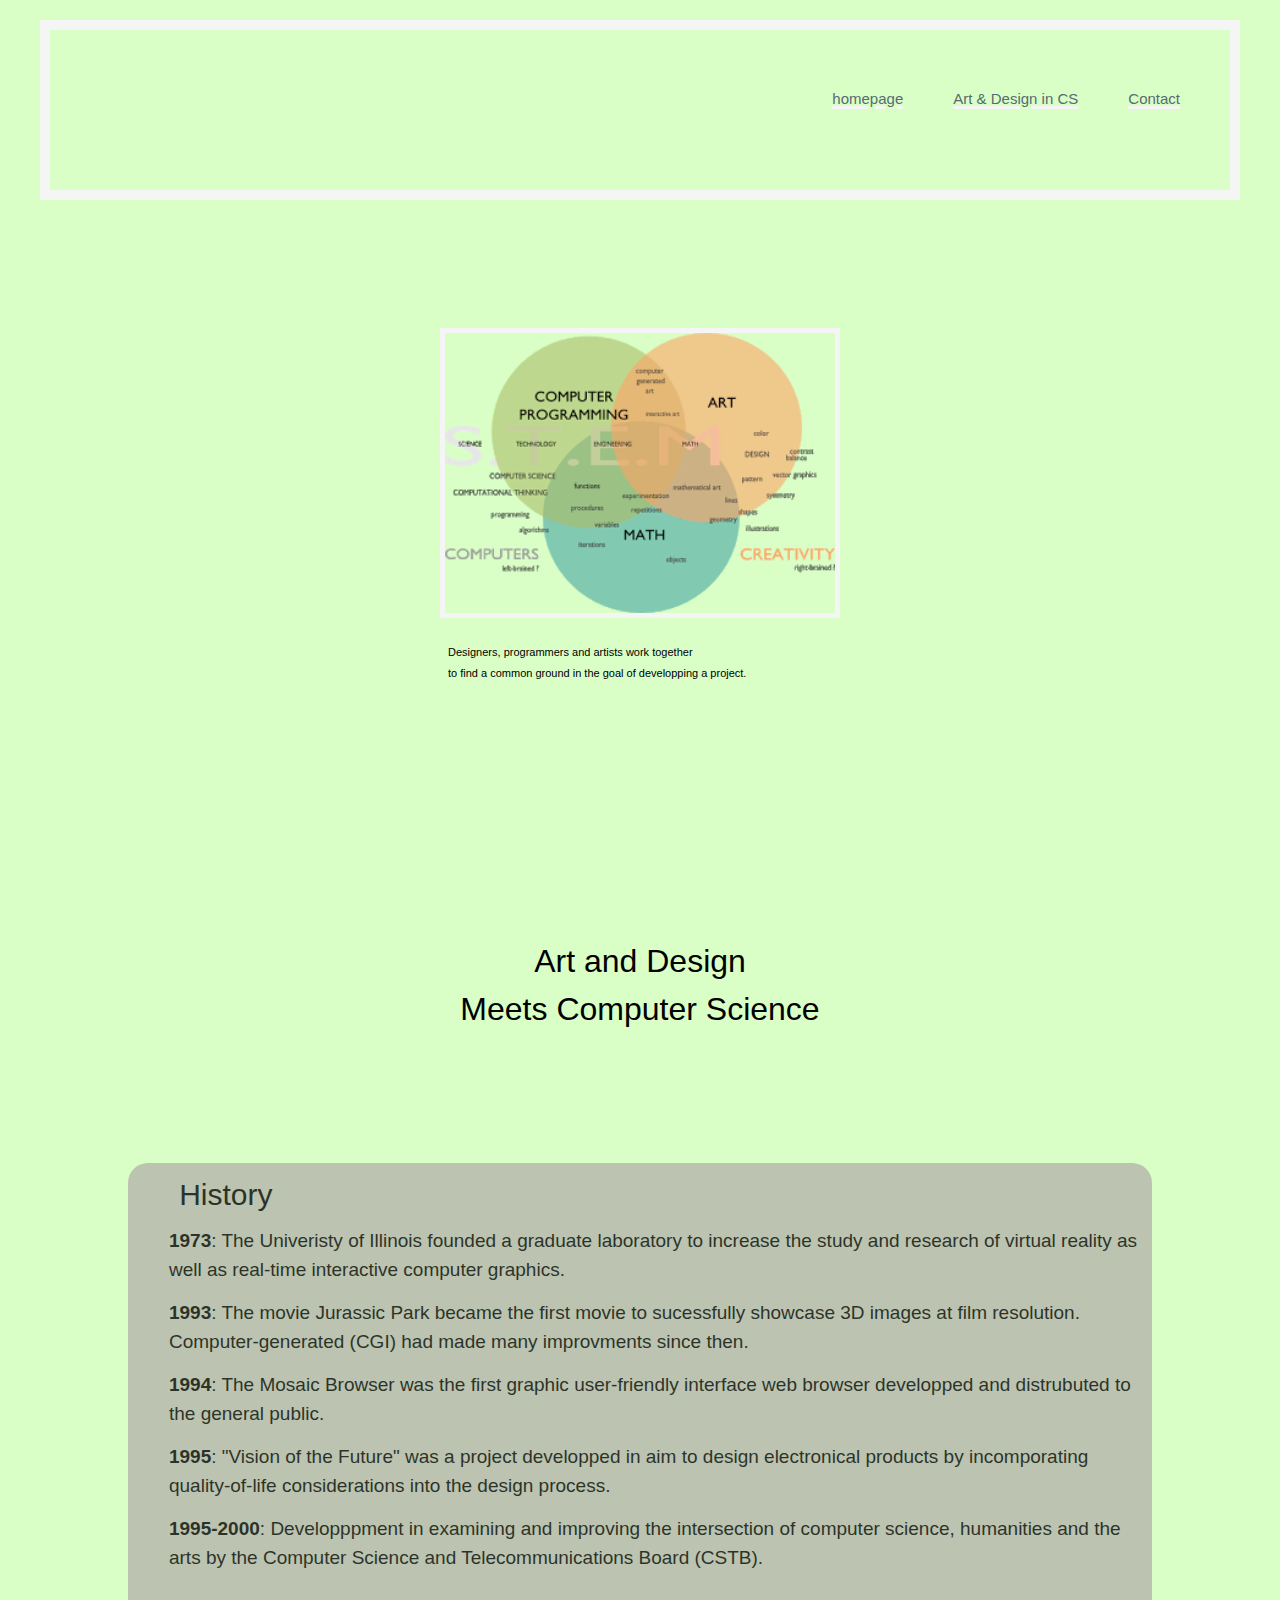
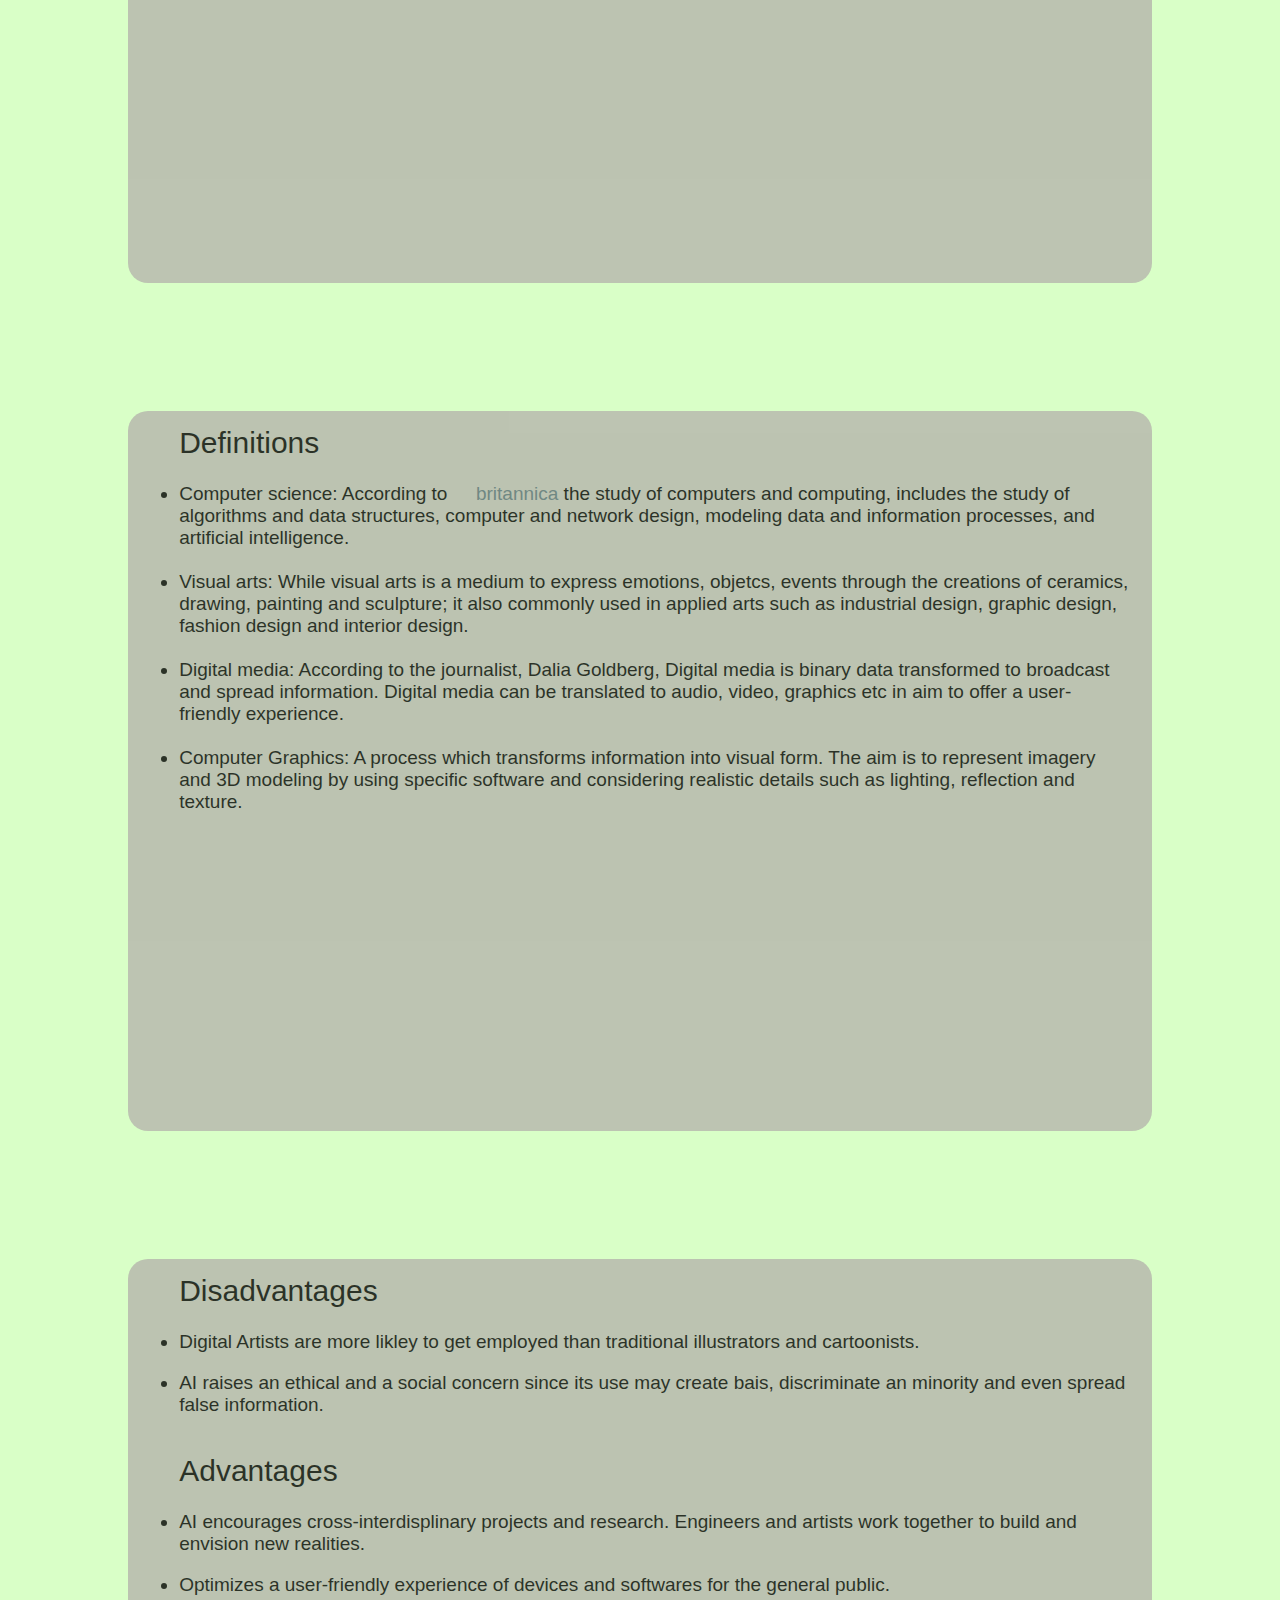
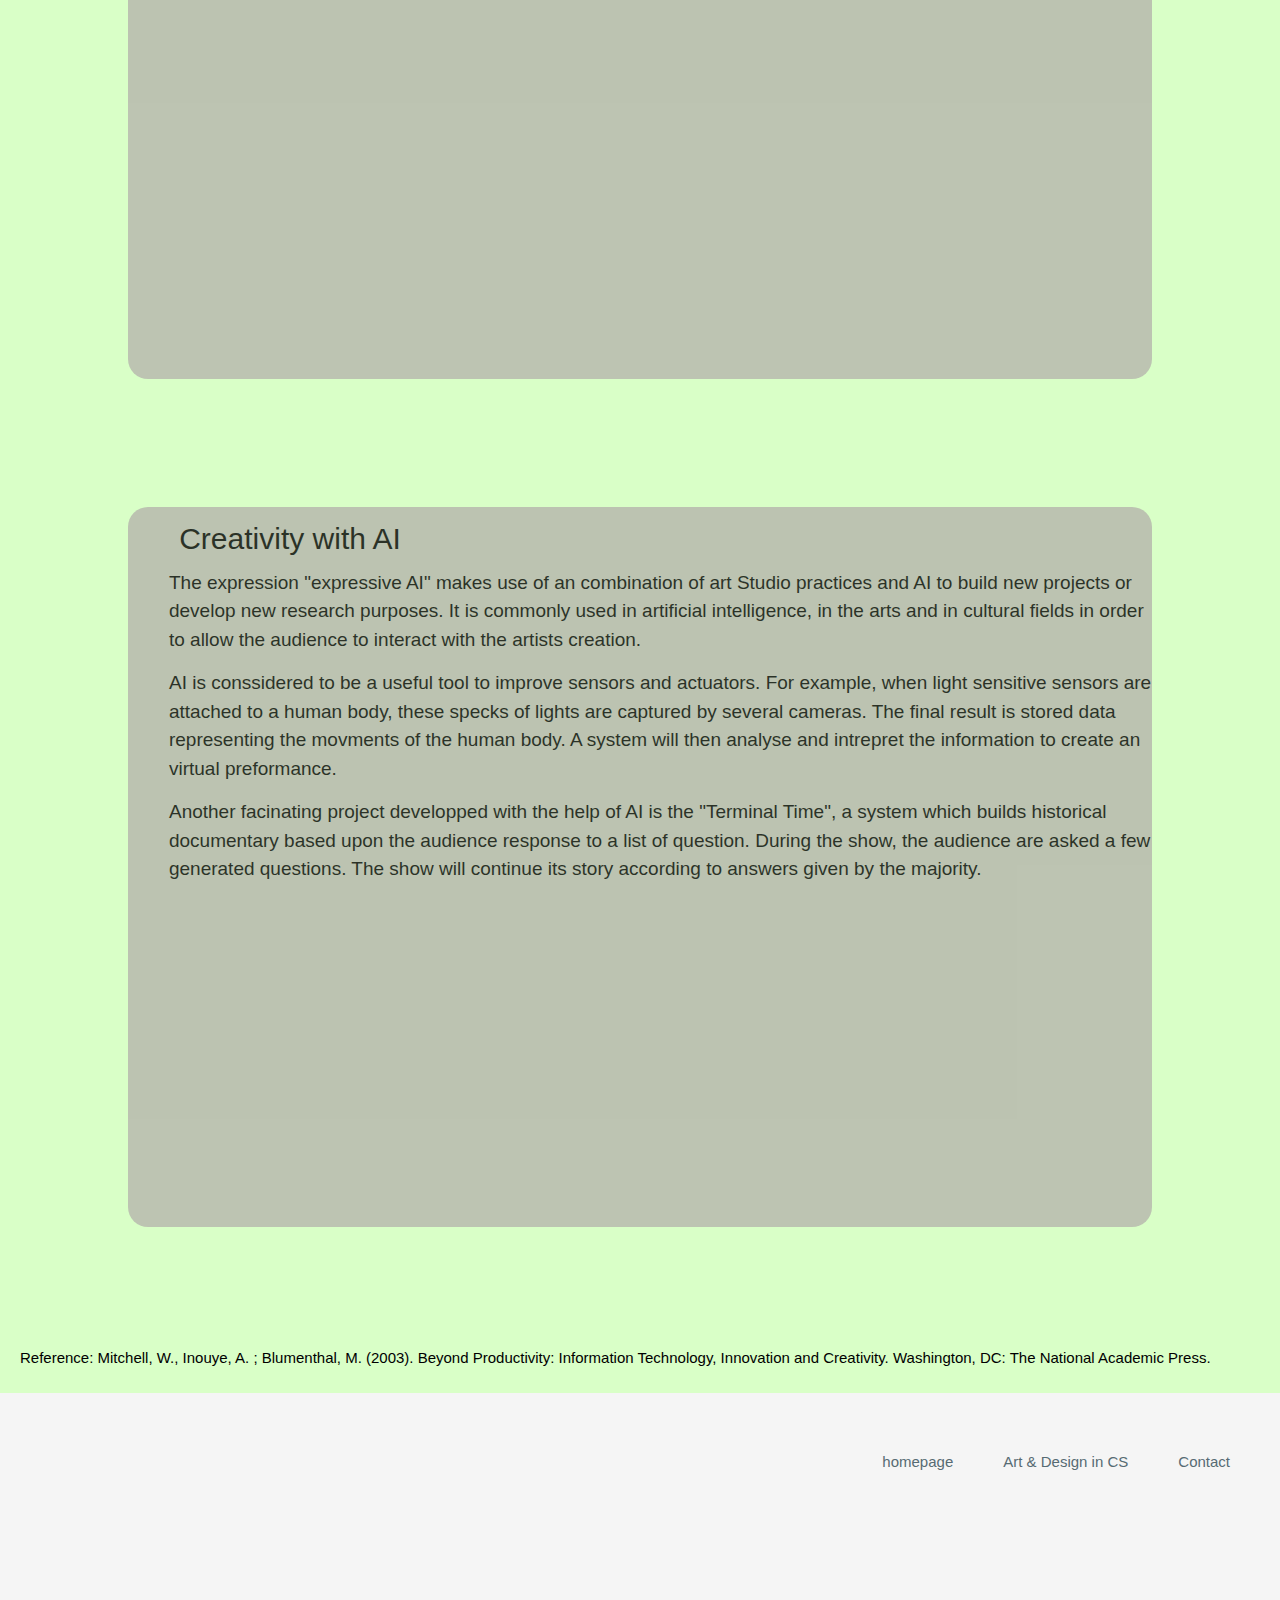
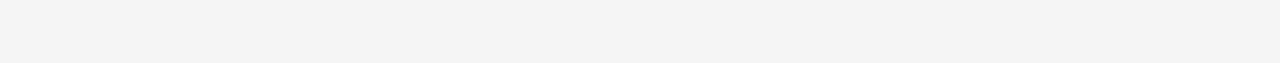
==== commit 76fd8dad: "Update Blog_Creativity_with_AI.html" ====
--- a/Blog_Creativity_with_AI.html
+++ b/Blog_Creativity_with_AI.html
@@ -15,9 +15,6 @@
     <meta name="viewport" content="width=device-width, initial-scale=1.0">
     <title>Document</title>
     <link rel="stylesheet" type="text/css"href="Creativity_with_AI.css">
-
-    <style>
-
 </head>
 
 <body style="background-color: #d9ffc7;">
--- a/Creativity_with_AI.css
+++ b/Creativity_with_AI.css
@@ -289,4 +289,11 @@
 input[type="checkbox"] {
     margin-left: 30px;
     margin-right: -30px;
-}+}
+
+.asterisk{
+    color: red;
+    font-size: 15px;
+    margin-left: -4em;
+    margin-top: -1.5em;
+}
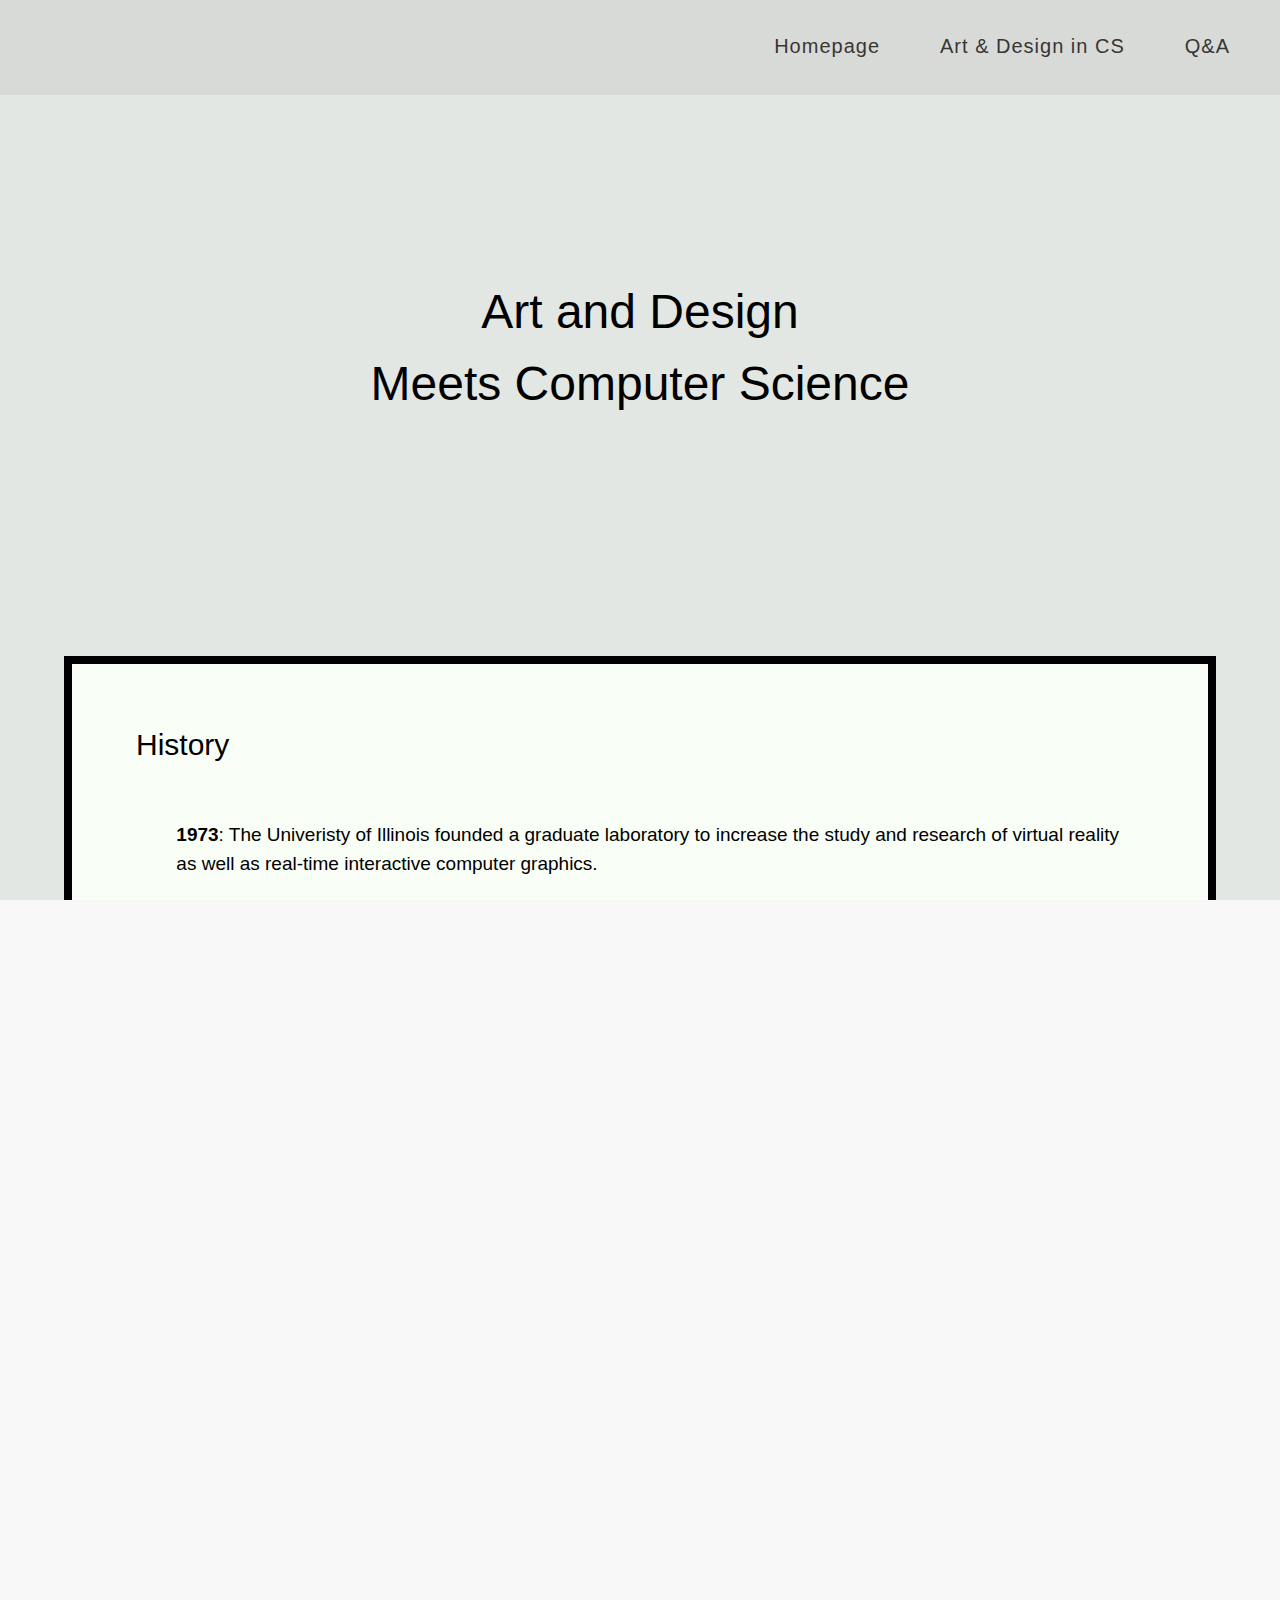
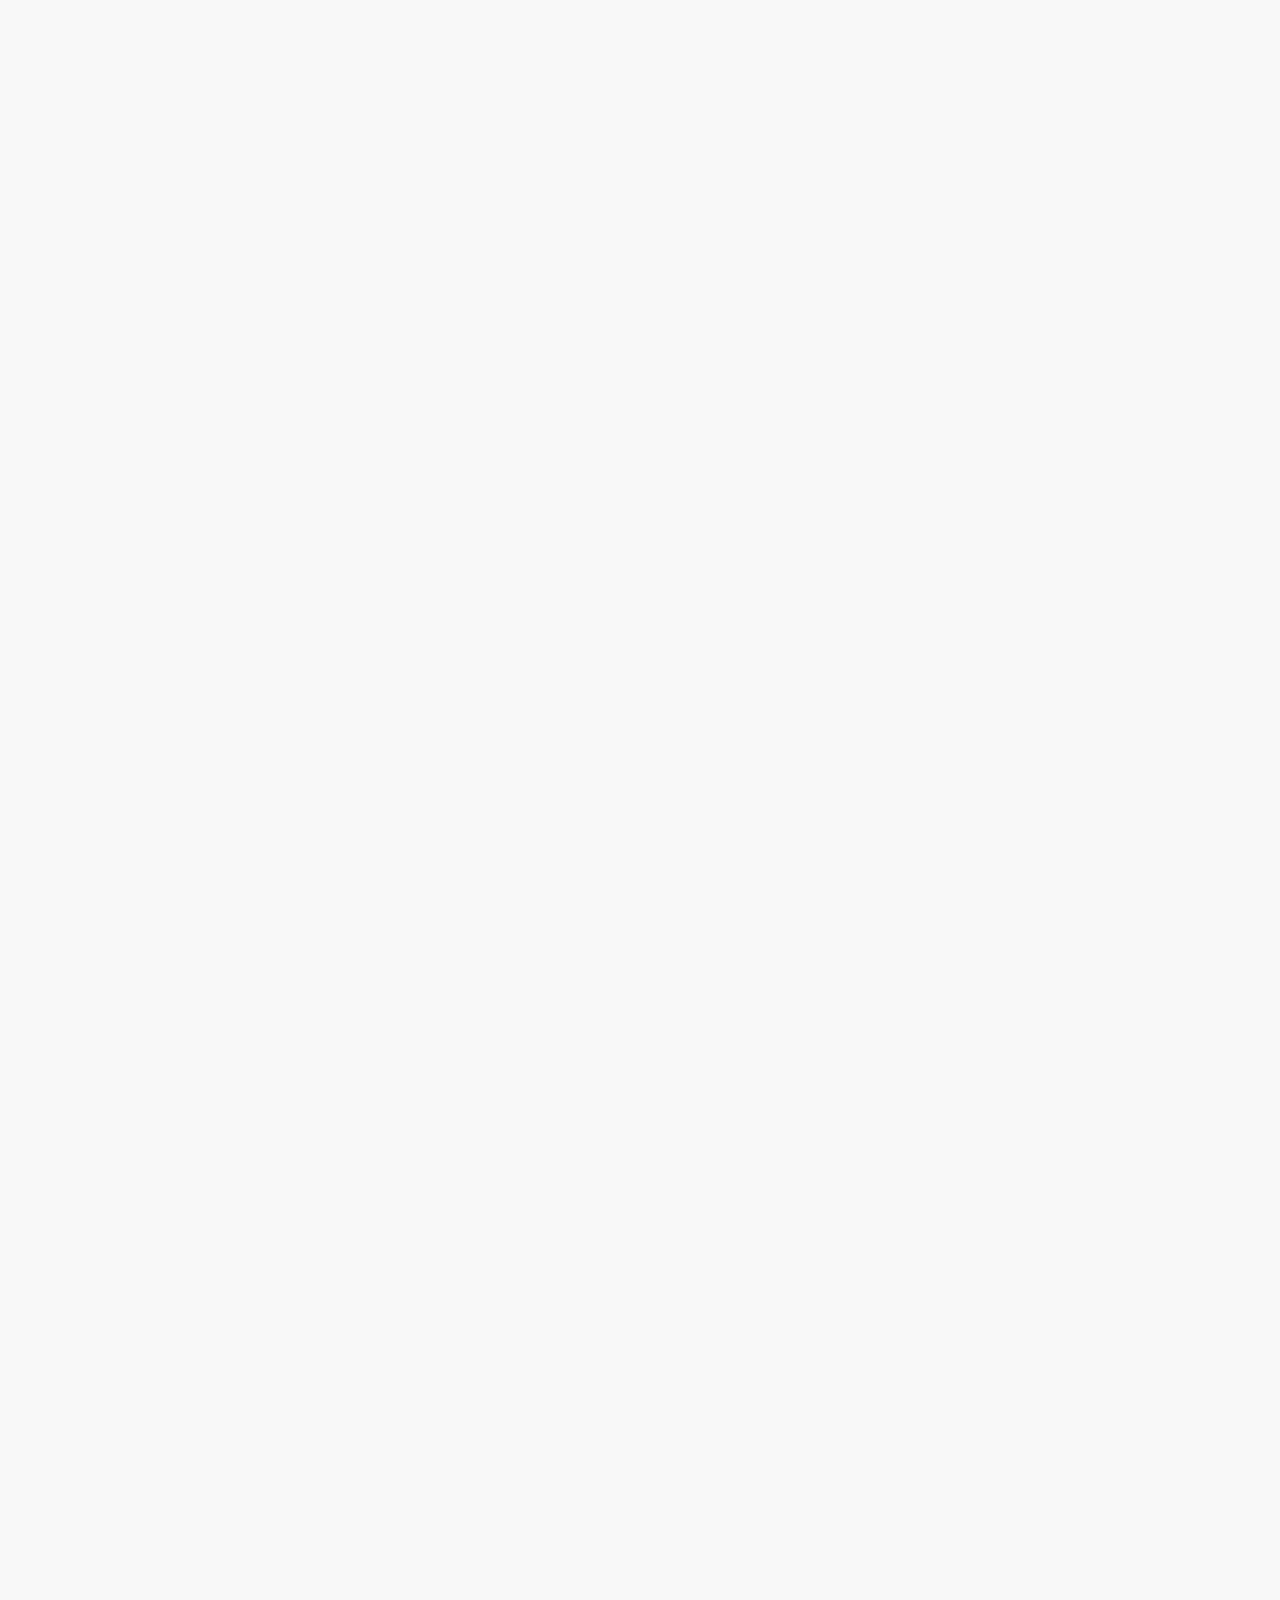
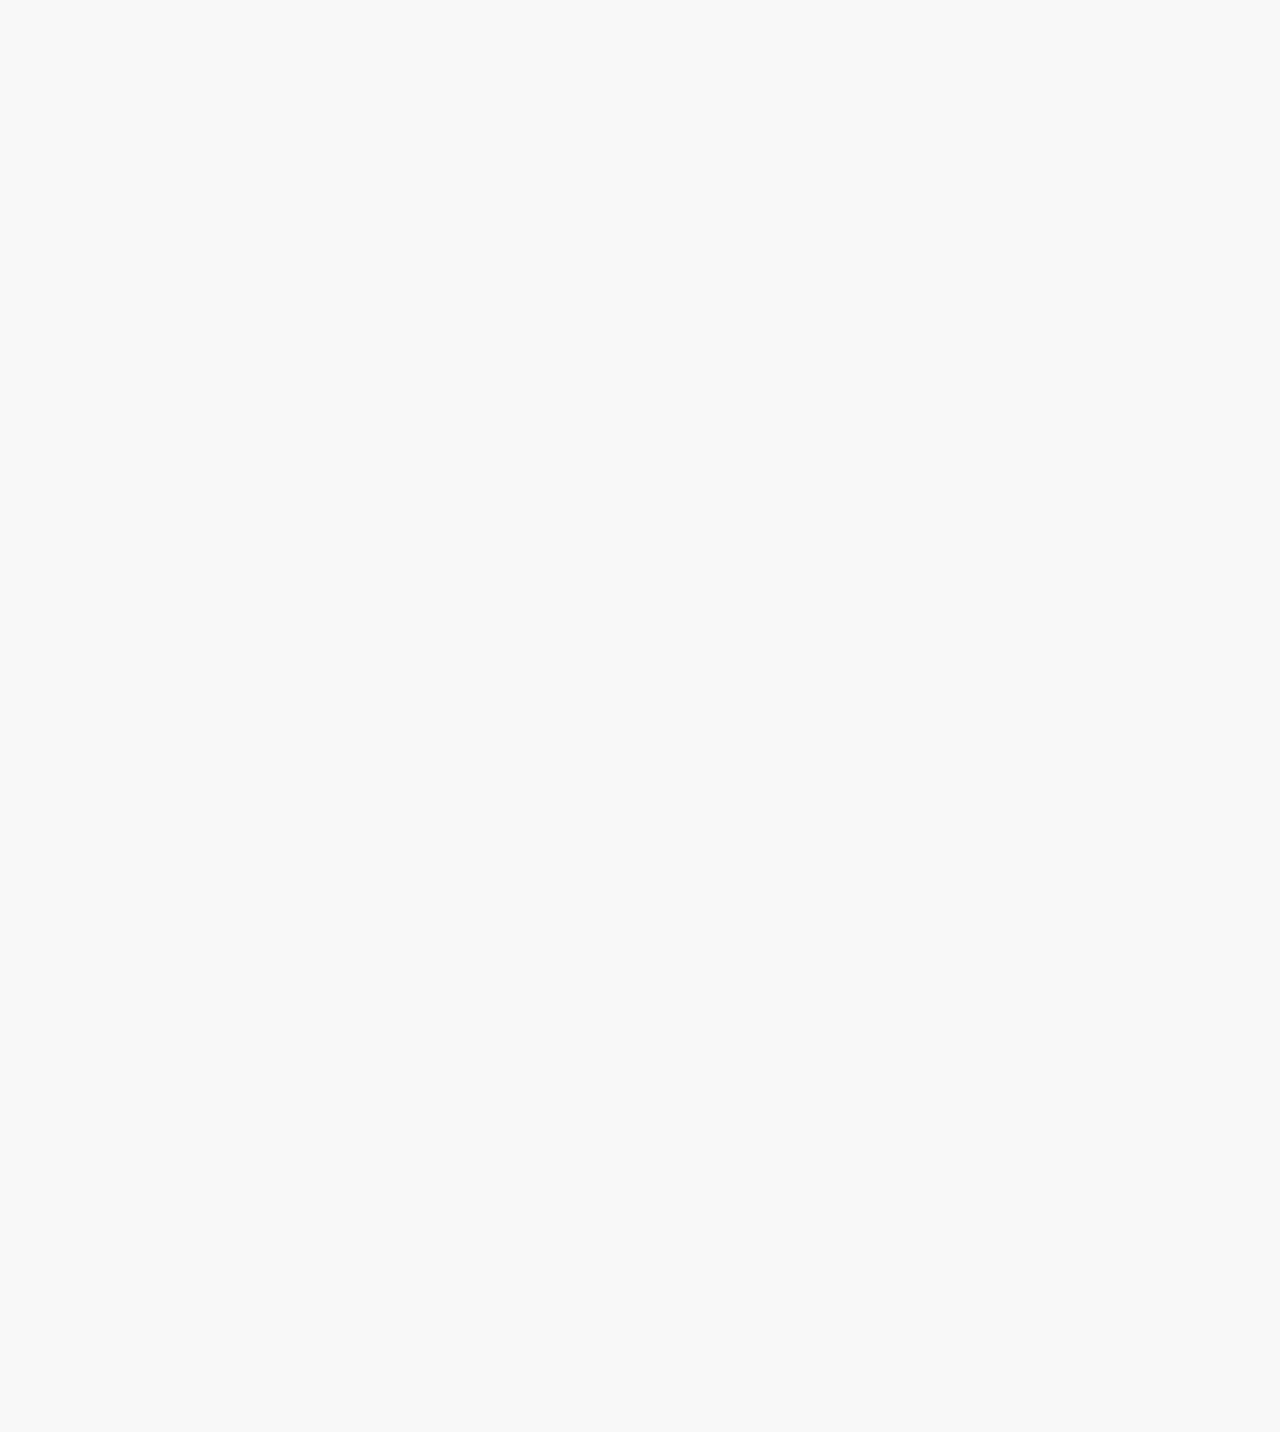
==== commit 20791caf: "Add files via upload" ====
--- a/Blog_Creativity_with_AI.html
+++ b/Blog_Creativity_with_AI.html
@@ -1,7 +1,7 @@
 <!--
     Author: Mariam Aoune 
     Date of completion: th of Feb 2021 
-    Name of file: Blog_Creativity_with_AI.html
+    Name of file: Blog_portfolio_Concordia.html
     Description: Includes information about Digital Media 
     and Computer science in a blog-stlye form. 
 -->
@@ -13,151 +13,199 @@
     <meta charset="UTF-8">
     <meta http-equiv="X-UA-Compatible" content="IE=edge">
     <meta name="viewport" content="width=device-width, initial-scale=1.0">
-    <title>Document</title>
-    <link rel="stylesheet" type="text/css"href="Creativity_with_AI.css">
+    <title>Information</title>
+    <link rel="stylesheet" type="text/css" href="style.css">
+
+ 
 </head>
 
-<body style="background-color: #d9ffc7;">
+<body style=" background-color:#e3e7e3; overflow: auto; overflow-x: hidden; ">
     <div class="topnav" id="myTopnav">
-        <a href="form_Creativity_AI.html" class="nav">Contact</a>
-        <a href="Blog_Creativity_with_AI.html" class="nav">Art & Design in CS</a>
-        <a href="index.html" class="nav">homepage</a>
-    </div>
-
-    <div id="image">
+        <a href="form_Creativity_AI.html" class="nav" style=" font-size: 20px;">Q&A</a>
+        <a href="Blog_Creativity_with_AI.html" class="nav" style=" font-size: 20px;">Art & Design in CS</a>
+        <a href="index.html" class="nav" style=" font-size: 20px;">Homepage</a>
+    </div>
+ 
+    <div id="image-blog">
         <figure>
-            <img src="Art_CS.png" alt="Art_CS" width="400" height="500" class="image1">
-            <div id="caption-image">
-                <p class="figcaption">Designers, programmers and artists work together</p>
-                <p class="figcaption" style="margin-top: -1em;"> to find a common ground in the goal of developping a project.</p>
-            </div>
+            <img src="computer_logo_004981.png" alt="Art_CS" width="400" height="400">
         </figure>
     </div>
 
-    <div id="header">
+    <div id="caption-blog">
+        <h1>Designers, programmers and artists work </h1>
+      
+        <h1>together to find a common ground</h1>
+    
+        <h1>  in the goal of developping a project.</h1>
+    </div>
+   
+
+    <div id="header"   >
         <header>Art and Design</header>
         <header>Meets Computer Science</header>
     </div>
 
-    <div id="history" class="content">
-
-        <span>History</span>
-        <br><br><br>
-
-        <p><b>1973</b>: The Univeristy of Illinois founded a graduate laboratory to increase the study
-            and research of virtual reality as well as real-time interactive computer graphics.
-        </p>
-
-        <p><b>1993</b>: The movie Jurassic Park became the first movie to sucessfully showcase 3D images at
-            film resolution. Computer-generated (CGI) had made many improvments since then.
-        </p>
-        <p>
-            <b>1994</b>: The Mosaic Browser was the first graphic user-friendly interface web browser
-            developped and distrubuted to the general public.
-        </p>
-        <p><b>1995</b>: "Vision of the Future" was a project developped in aim to design electronical products
-            by incomporating quality-of-life considerations into the design process.
-        </p>
-        <p><b>1995-2000</b>: Developppment in examining and improving the intersection of
-            computer science, humanities and the arts by the Computer Science and Telecommunications
-            Board (CSTB).
-        </p>
-
-    </div>
-
-    <div id="definitions" class="content">
-
-        <span>Definitions</span>
-
-        <ul>
-            <li> Computer science: According to<a href="https://www.britannica.com/science/computer-science"
-                    target="_blank">britannica</a>
-                the study of computers and computing,
-                includes the study of algorithms and data structures, computer and network design,
-                modeling data and information processes, and artificial intelligence.
-            </li>
-            <br>
-            <li>
-                Visual arts: While visual arts is a medium to express emotions, objetcs, events through the
-                creations of ceramics, drawing, painting and sculpture; it also commonly used in applied arts such as
-                industrial design, graphic design, fashion design and interior design.
-            </li>
-            <br>
-            <li>
-                Digital media: According to the journalist, Dalia Goldberg, Digital media is binary data transformed to
-                broadcast and spread information.
-                Digital media can be translated to audio, video, graphics etc in aim to offer a user-friendly
-                experience.
-            </li>
-            <br>
-            <li>
-                Computer Graphics: A process which transforms information into visual form. The aim is to represent
-                imagery and 3D modeling by using specific software and considering realistic details such as
-                lighting, reflection and texture.
-            </li>
-
-        </ul>
-
-    </div>
-
-    <div id="pros-cons" class="content">
-
-        <span>Disadvantages</span>
-        <ul>
-            <li>
-                Digital Artists are more likley to get employed than traditional illustrators and cartoonists.
-            </li>
-            <li style="margin-top: 1em;">
-                AI raises an ethical and a social concern since its use may create bais, discriminate an minority
-                and even spread false information.
-            </li>
-        </ul>
-        <span style="margin-top: 6em;">Advantages</span>
-        <ul style="margin-top: 9.5em">
-            <li>
-                AI encourages cross-interdisplinary projects and research. Engineers and artists work together to build
-                and envision new realities.
-            </li>
-            <li style="margin-top: 1em;">
-                Optimizes a user-friendly experience of devices and softwares for the general public.
-            </li>
-        </ul>
-
-    </div>
-
-    <div id="AI" class="content">
-        <span>Creativity with AI</span>
-        <div id="AI-text" style="padding-top: 5%;">
-            <p>The expression "expressive AI" makes use of an combination of art Studio practices
-                and AI to build new projects or develop new research purposes. It is commonly used in artificial
-                intelligence, in the arts and in cultural fields in order to allow the audience to interact with the artists creation. </p>
-            <p> AI is conssidered to be a useful tool to improve sensors and actuators. For example,
-                when light sensitive sensors are attached to a human body, these specks of lights are captured by several
-                cameras.
-                The final result is stored data representing the movments of the human body. A system will then analyse
-                and
-                intrepret the information to create an virtual preformance.
-            </p>
-            <p> Another facinating project developped with the help of AI is the "Terminal Time",
-                a system which builds historical documentary based upon the audience response to a list of question.
-                During the show, the audience are asked a few generated questions. The show will continue its story
-                according
-                to answers given by the majority. </p>
-        </div>
-
-    </div>
-
-    <div id="reference">
-        <span style="font-size: 15px; margin-top: 5%; padding:20px; text-align: left;"> Reference: Mitchell, W., Inouye, A. ; Blumenthal, M. (2003). Beyond Productivity: Information Technology, Innovation and Creativity. Washington, DC: The National Academic Press. </span>
-    </div>
+    <br><br> 
+    
+
+    <div id="text-blog">
+
+        <div id="history" class="color-border" >
+
+            <span>History</span>
+
+            <br><br><br> <br><br><br>
+
+            <div class="history-text">
+                <p class="history-paragraph"><b>1973</b>: The Univeristy of Illinois founded a graduate laboratory to increase the study
+                    and research of virtual reality as well as real-time interactive computer graphics.
+                </p>
+        
+                <p class="history-paragraph"><b>1993</b>: The movie Jurassic Park became the first movie to sucessfully showcase 3D images at
+                    film resolution. Computer-generated (CGI) had made many improvments since then.
+                </p>
+                <p class="history-paragraph">
+                    <b>1994</b>: The Mosaic Browser was the first graphic user-friendly interface web browser
+                    developped and distrubuted to the general public.
+                </p>
+                <p class="history-paragraph"><b>1995</b>: "Vision of the Future" was a project developped in aim to design electronical products
+                    by incomporating quality-of-life considerations into the design process.
+                </p>
+                <p class="history-paragraph"><b>1995-2000</b>: Developppment in examining and improving the intersection of
+                    computer science, humanities and the arts by the Computer Science and Telecommunications
+                    Board (CSTB).
+                </p>
+            </div>
+           
+
+        </div>
+    
+        <div id="definitions" class="color-border">
+    
+            <span>Definitions</span>
+           
+            <div id="definitions-text" class="pos-text"  >
+
+                <ul  >
+                    <li> Computer science: According to<a style = "font-size: 16px;"href="https://www.britannica.com/science/computer-science" target="_blank">britannica</a>
+                        the study of computers and computing,
+                        includes the study of algorithms and data structures, computer and network design,
+                        modeling data and information processes, and artificial intelligence.
+                    </li>
+                    <br>
+                    <li>
+                        Visual arts: While visual arts is a medium to express emotions, objetcs, events through the
+                        creations of ceramics, drawing, painting and sculpture; it is also commonly used in applied arts such as
+                        industrial design, graphic design, fashion design and interior design.
+                    </li>
+                    <br>
+                    <li>
+                        Digital media: According to the journalist, Dalia Goldberg, Digital media is binary data transformed to
+                        broadcast and spread information.
+                        Digital media can be translated to audio, video, graphics etc in aim to offer a user-friendly
+                        experience.
+                    </li>
+                    <br>
+                    <li>
+                        Computer Graphics: A process which transforms information into visual form. The aim is to represent
+                        imagery and 3D modeling by using specific software and considering realistic details such as
+                        lighting, reflection and texture.
+                    </li>
+        
+                </ul>
+
+            </div>
+           
+    
+        </div>
+
+        <br>
+        <div id="pros-cons" class="pos-id color-border" >
+
+            <div id="cons"> 
+                <span>Disadvantages</span>
+                <ul style="margin-bottom: 10%;">
+                    <li>
+                        Digital Artists are more likley to get employed than traditional illustrators and cartoonists.
+                    </li>
+                    
+                    <li>
+                        AI raises an ethical and a social concern since its use may create bais, discriminate an minority
+                        and even spread false information.
+                    </li>
+                </ul>
+            </div>
+       
+            <div id="pros" style=" position: relative; padding-bottom: 5%; margin-top: -5%;">
+                <span>Advantages</span>
+                <ul> 
+                    <li>
+                        AI encourages cross-interdisplinary projects and research. Engineers and artists work together to build
+                        and envision new realities.
+                    </li>
+                   
+                    <li>
+                        Optimizes a user-friendly experience of devices and softwares for the general public.
+                    </li>
+                </ul>
+            </div>
+            
+        </div>
+
+        <div id="AI" class="pos-id color-border">
+            <span>Creativity with AI</span>
+            <br> <br> <br> <br> <br> <br> <br> 
+
+         
+            <div id="AI-text" class="pos-text" >
+                <p class="history-paragraph">The expression "Expressive AI" makes use of an combination of Art Studio practices
+                    and AI to build new projects or develop new research purposes. It is commonly used in artificial
+                    intelligence, in the arts and in cultural fields in order to allow the audience to interact with the artists creation. </p>
+                <br>
+                    <p class="history-paragraph"> AI is considered to be a useful tool to improve sensors and actuators. For example,
+                    when light sensitive sensors are attached to a human body, these specks of lights are captured by several
+                    cameras.
+                    The final result is stored data representing the movments of the human body. A system will then analyse
+                    and
+                    intrepret the information to create an virtual preformance.
+                </p>
+                <br>
+                <p class="history-paragraph"> Another facinating project developped with the help of AI is the "Terminal Time",
+                    a system which builds historical documentary based upon the audience response to a list of question.
+                    During the show, the audience are asked a few generated questions. The show will continue its story
+                    according
+                    to answers given by the majority. </p>
+            </div>
+    
+        </div>
+
+    </div>
+   
+    <br><br><br> <br><br><br>
+    <br><br><br> <br><br><br>  
+    <br><br><br> <br><br><br>
+  
+
+    
 
     <div id="footer">
-        <a href="form_Creativity_AI.html" class="nav">Contact</a>
-        <a href="Blog_Creativity_with_AI.html" class="nav">Art & Design in CS</a>
-        <a href="index.html" class="nav">homepage</a>
+
+        <div id="reference">
+            <span class="reference-blog"> Reference: Mitchell, W., Inouye, A. ; Blumenthal, M. (2003). 
+                Beyond Productivity: Information Technology, Innovation and Creativity. Washington, DC:
+                The National Academic Press. </span>
+        </div>
+
+        <a href="pg1_form.html" class="nav" style=" font-size: 20px;">Q&A</a>
+        <a href="Blog_Creativity_with_AI.html" class="nav" style=" font-size: 20px;" >Art & Design in CS</a>
+        <a href="homepage_Creativity_AI.html" class = "nav" style=" font-size: 20px;">Homepage</a>
+        
+        
     </div>
 
 
 </body>
 
 </html>
+
--- a/style.css
+++ b/style.css
@@ -0,0 +1,682 @@
+/* Cascading style sheet
+Author: Mariam Aoune
+Date: 26 of March 2021 */
+
+a{
+    margin-left: 1.5em;
+    text-decoration: none;
+    color: #576b73 ;
+}
+
+a:hover{
+   color: #1c2224 ;
+}
+
+.nav:hover{
+   color: #1c2224
+}
+
+
+div:nth-child(2) {
+   margin-bottom: 20%;
+}
+
+div:nth-child(3) {
+   margin-bottom: 10%;
+}
+
+div:nth-child(4) {
+   padding-bottom: 10px;
+   
+}
+
+
+#header {
+   position: relative;
+   bottom: 20%;
+   display: block;
+   margin-bottom: 10px;
+   line-height: 1.5em;
+   min-width: 100%;
+   text-align: center;
+   font-size: 300%;
+   font-family: -apple-system, BlinkMacSystemFont, 'Segoe UI', Roboto, Oxygen, Ubuntu, Cantarell, 'Open Sans', 'Helvetica Neue', sans-serif;
+}
+
+.topnav {
+   height: 100px;
+   background-color:  #d8dad8 ;
+   position: relative;
+   bottom: 5px;
+   
+   
+
+}
+
+.nav {
+   position: relative;
+   font-family: Verdana, Geneva, Tahoma, sans-serif;
+   float: right;
+   margin-top: 40px;
+   right: 50px;
+   padding-left: 30px;
+  
+}
+
+#footer{
+   position: relative;
+   height: 30%;
+   background-color:  #d8dad8;
+   
+
+ 
+}
+
+@media screen and (max-width: 1300px) {
+   #caption-blog{
+       padding-left: 10%;
+       font-size: 10px;
+       position: relative;
+       bottom: 10%;
+       
+   }
+   
+}
+
+@media screen and (max-width: 700px) {
+   h1{
+       background-color: red;
+        
+      
+   }  
+}
+
+
+@media screen and (max-width: 1300px) {
+   #waving-girl, #thumbs-up-img{
+       margin-left: 50px;
+       position: relative;
+       
+   }
+   
+}
+
+
+span {
+   position: relative;
+   font-family: Verdana, Geneva, Tahoma, sans-serif;
+   font-size: 30px;
+}
+
+#reference{
+   font-size: 10px;
+}
+
+.history-paragraph {
+
+   text-align: left;
+   padding: 1% 0 0 4%;
+   font-family: Verdana, Geneva, Tahoma, sans-serif;
+   font-size: 19px;
+   line-height: 1.5em;
+   margin-bottom: 0.25em;
+
+}
+
+.history-text{
+   position: relative;
+   margin-top: -4%;
+}
+
+
+#history{
+   
+   padding: 5% 5% 5% 5%; 
+   margin: 0% 5% 0% 5%;
+
+}
+
+li{
+   line-height: 2em;
+}
+
+ul {
+   text-align: left;
+   padding: 7% 2% 0 5%;
+   font-family: Verdana, Geneva, Tahoma, sans-serif;
+   font-size: 19px;
+   line-height: 3em;
+   margin-top: -4%;
+
+}
+
+.pos-text{
+   position: relative;
+   padding-bottom: 5%;
+   margin-top: -4%;
+  
+}
+
+#definitions{
+   margin: 10% 5% 0% 5%; /* top right bottom left */  
+   padding-top: 5%;
+   padding-left: 5%;
+   padding-right: 5%;
+
+}
+
+
+.pos-id{
+   margin: 10% 5% 0% 5%;
+   padding-left: 5%;
+   padding-top: 5%;
+}
+
+ 
+#AI{
+   padding-right: 6%;
+}
+
+.color-border{
+   background-color: #f9fff7;
+   border: 8px solid black;
+   border-collapse: separate;
+
+   
+}
+
+#image-blog {
+   bottom: 2%;
+   display: block;
+   padding-left: 40px;
+ 
+   position: relative;
+   margin: 5%;
+   opacity: 0;
+   animation: pos-img-blog 1s 0.75s 1 ease forwards;
+   
+}
+
+@keyframes pos-img-blog {
+       0%{ opacity: 0;}
+   
+       100%{opacity: 1;}
+       }
+      
+
+
+#caption-blog{
+ margin-top: -23%;
+ left: 100%;
+ font-weight: 700;
+ font-family: Arial, Helvetica, sans-serif;
+ position: relative;
+ padding-bottom: 20%;
+ animation: pos-header-blog 1s  0.5s 1 ease-out forwards;
+ line-height: 40px;
+ 
+}
+
+@keyframes pos-header-blog {
+   0%{ left: 100%;}
+
+   100%{ left: 50%;}
+   }
+   
+
+
+.reference-blog{
+   position: relative; 
+   font-size: 15px; 
+   padding: 30px;
+   text-align: left; 
+   top: 30px;
+}
+
+ 
+
+
+
+/* --------------------------------- */
+
+
+
+.text-age-input{
+   color: rgb(206, 1, 1);
+   letter-spacing: 1px;
+}
+.transition-fade{
+   
+      position: relative;
+      top: 50%;
+
+}
+
+.html.is-animating.transition-fade{
+   opacity: 1;
+   transform: translateX(100%);
+}
+
+.html.is-leaving.transition-fade{
+   opacity: 0;
+}
+
+
+
+
+form{
+   animation: toLeft 1.5s 1 ease forwards;
+
+}
+    
+   
+
+@keyframes toLeft {
+   0%{ right: 1100px; }
+
+   100%{ right: 0px; }
+   }
+
+
+
+#first-page{
+    background-color: #fcfcfc;
+    position: absolute;
+    left: 50%;
+    border: 6px solid black;
+    transform: translate(-50%, -50%);
+    padding-left: 15%;
+    padding-right: 15%;
+    font-family: helvetica;
+    box-sizing:border-box
+   
+}
+ 
+
+.position-first-page{
+position: relative;
+right: 100px;
+ 
+}
+
+#label{
+    font-size: 20px;
+    color: #544c51;
+    letter-spacing: 0.75px;
+    position: relative;
+    
+    
+}
+
+
+
+
+#header-first-form{
+    font-family: Verdana, Geneva, Tahoma, sans-serif;
+    font-size: 20px;
+    position: relative;
+    letter-spacing: 1px;
+  
+  
+    color: rgb(20, 20, 20);
+ 
+    text-align: center;
+}
+
+ 
+#gender-select{
+    position: relative;
+    
+    
+   
+}
+
+#gender{
+   position: relative;
+   margin-top: -50px;
+   
+}
+
+#age{
+   position: relative;
+ 
+}
+
+.text-second-page{
+   white-space: nowrap;
+   font-size: 20px;
+}
+
+
+input, select,
+textarea {
+   
+   font-size: 15px;
+   color: #7e7c7d;
+   height: 100%;
+   box-sizing:border-box
+}
+
+.hvr-grow { /* Source: https://github.com/IanLunn/Hover/blob/master/css/hover.css */
+   
+   display: inline-block;
+   vertical-align: middle;
+   -webkit-transform: perspective(1px) translateZ(0);
+   transform: perspective(1px) translateZ(0);
+   box-shadow: 0 0 1px rgba(0, 0, 0, 0);
+   height:30px;
+   -webkit-transition-duration: 0.3s;
+   transition-duration: 0.3s;
+   -webkit-transition-property: transform;
+   transition-property: transform;
+
+}
+
+ .hvr-grow:hover, .hvr-grow:focus, .hvr-grow:active {
+   -webkit-transform: scale(1.1);
+   transform: scale(1.1);
+ }
+
+ .submit-form{
+    
+   
+   height: 40px;
+   width: 100px;
+   border: none;
+   border-radius: 5px;
+   background-color: #ade295 ;
+   position:fixed;
+   
+ 
+ }
+
+ .to-homepage{
+   
+   left: 10%;
+   
+   background-color: #cccccc;
+   width: 100px;
+   top: 80%;
+   font-size: 11px;
+   border-radius: 0;
+  
+   
+}
+    
+
+.arrow{
+   width:40px;
+   height: 4px;
+   background-color: rgb(28, 56, 27);
+   position: fixed;
+   left: 49%;
+   top: 85.5%;
+   border-radius: 2px;
+   transition: left ease 0.5s;
+  
+  
+   
+}
+
+.increase-click-area{
+   margin: 0;
+   position: fixed;
+   right: 42%;
+   top: 82%;
+   display: block;
+   width: 12%;
+   height: 8%;
+ 
+}
+
+#thumbs-up-img{
+   position: relative;
+   bottom: 40%;
+   left: 30%;
+}
+
+.arrow:hover {
+   left: 51%;
+
+ }
+
+.arrow::after{
+   content: "";
+   display: inline-block;
+   width: 15px;
+   height: 4px;
+   background-color: rgb(28, 56, 27);
+   transform: rotate(45deg) ;
+   position: absolute;
+   right: -4px;
+   bottom:4px;
+}
+
+
+
+.arrow::before{
+   content: "";
+   display: inline-block;
+   width: 15px;
+   height: 4px;
+   background-color:rgb(28, 56, 27);
+   transform: rotate(-45deg) ;
+   position: absolute;
+   right: -4px;
+   bottom:-4px;
+
+}
+
+.waving-girl-image{
+   left: 70%;
+   position: relative;
+}
+
+
+
+
+
+#button-first-page{
+   width: 20%;
+   margin: 0 auto;
+}
+
+
+
+
+ 
+
+
+/* three green dots */
+.cls-1{opacity:0.79;}
+.cls-2{fill:#a0a3a0;}
+#Layer_1{position: relative;  top: 50px; left: 5px;}
+
+@keyframes pos-header-blog {
+   0%{ left: 100%;}
+
+   100%{ left: 50%;}
+   }
+
+.img-splash{
+   position: relative; 
+   width: 200px;
+   height: 200px;
+   opacity: 0;
+   }
+
+.purple-splash{
+   animation: img-homepage 0.75s ease 7s 1 forwards;
+}
+
+.green-splash{
+   animation: img-homepage 1s ease 7.5s 1 forwards;
+   width: 275px;
+   height: 275px;
+}
+
+
+.orange-splash{
+   animation: img-homepage 1s ease 8s 1 forwards;
+   width: 320px;
+   height: 320px;
+}
+
+.red-splash{
+   animation: img-homepage 1s ease 8.5s 1 forwards;
+}
+
+.blue-splash{
+   animation: img-homepage 1s ease 9s 1 forwards;
+   width: 350px;
+   height: 350px;
+}
+@keyframes img-homepage {
+   0%{ opacity: 0;}
+
+   100%{ opacity: 80%;}
+   }
+   
+
+
+input, select,
+textarea {
+   border-radius: 5px;
+   border-color: transparent;
+   border-style: solid;
+   background-color: #bec2bd;
+   outline: none;
+   
+}
+
+.input-border{
+border-radius: 0px;
+border-style: solid;
+border-top: none;
+border-left: none;
+border-right: none;
+border-bottom: solid #57aa00 2px;
+
+background-color: transparent;}
+
+
+#asterisk{
+   color: red;
+   position: relative;
+   font-size: 15px;
+   margin-left: 2.5em;
+   margin-top: -1.5em;
+  
+}
+
+.text-age-input{
+   display:block; 
+   font-size: 10px; 
+   padding-top: 5%;
+   height: 0;
+}
+
+
+input[value^="Homepage"] {color:rgb(24, 23, 23); letter-spacing: 2px;}
+
+/*-------------*/
+
+.st0{fill:#c6faf0;stroke:#000000;stroke-miterlimit:10;  }
+
+.st1{
+    fill:#a38a6d;
+    /*animation: appear 1.5s 1.5s 0 1;*/
+     
+}
+
+ 
+
+ *{margin:0; padding:0;}    /* Ugly reset */
+    html, body {
+      height:100%;
+      width: 100%;
+    
+      margin: 0;
+      background-color: #f8f8f8; overflow: hidden;
+            /* to fulfill page background */
+    }
+
+.typewriter{
+    height: 100%;
+    width: 100%;
+    font-size: 23px;
+    font-weight: 500;
+    font-family: sans-serif;
+    top: -10%;
+    position: absolute;
+    align-items: center;
+    justify-content: center;  
+}
+
+.line{
+    display: flex;
+}
+
+
+@keyframes blinkBar {
+    0%{ border-color: black; }
+
+    50%{ border-color: transparent;}
+    }
+
+
+.typing::after{ /* creates element after text */
+    content: "";
+    position: absolute;
+    width: 2px;
+    height: 12%;
+    top: 45%;
+    word-spacing: 5px;
+    border-right: 5px solid transparent;
+    animation: blinkBar 0.5s steps(1) 18 forwards;
+    
+}
+
+
+#lower-center {
+    font-family: Verdana, Geneva, Tahoma, sans-serif;
+    text-align: center;
+    font-size: 20px;
+    top: 50%;
+    word-spacing: 30px;
+    visibility: hidden;
+  
+
+}
+
+.hover{
+    animation-name: appearLink;
+    animation-duration: 2s;
+    animation-delay: 10s;
+    animation-fill-mode: forwards;
+}
+
+@keyframes appearLink {
+    99%{  visibility: hidden;}
+    100%{  visibility: visible;}
+    
+}
+
+.hover:hover {
+    color: rgb(24, 21, 21);
+}
+
+a:link{
+    color: rgb(56, 53, 53);
+    text-decoration: none;
+    font-size: 30px;
+    font-weight: 500;
+    letter-spacing: 1px;
+   
+}
+
+a:active {
+    color: rgb(0, 0, 0);
+    background-color: transparent;
+    text-decoration: none
+  }
